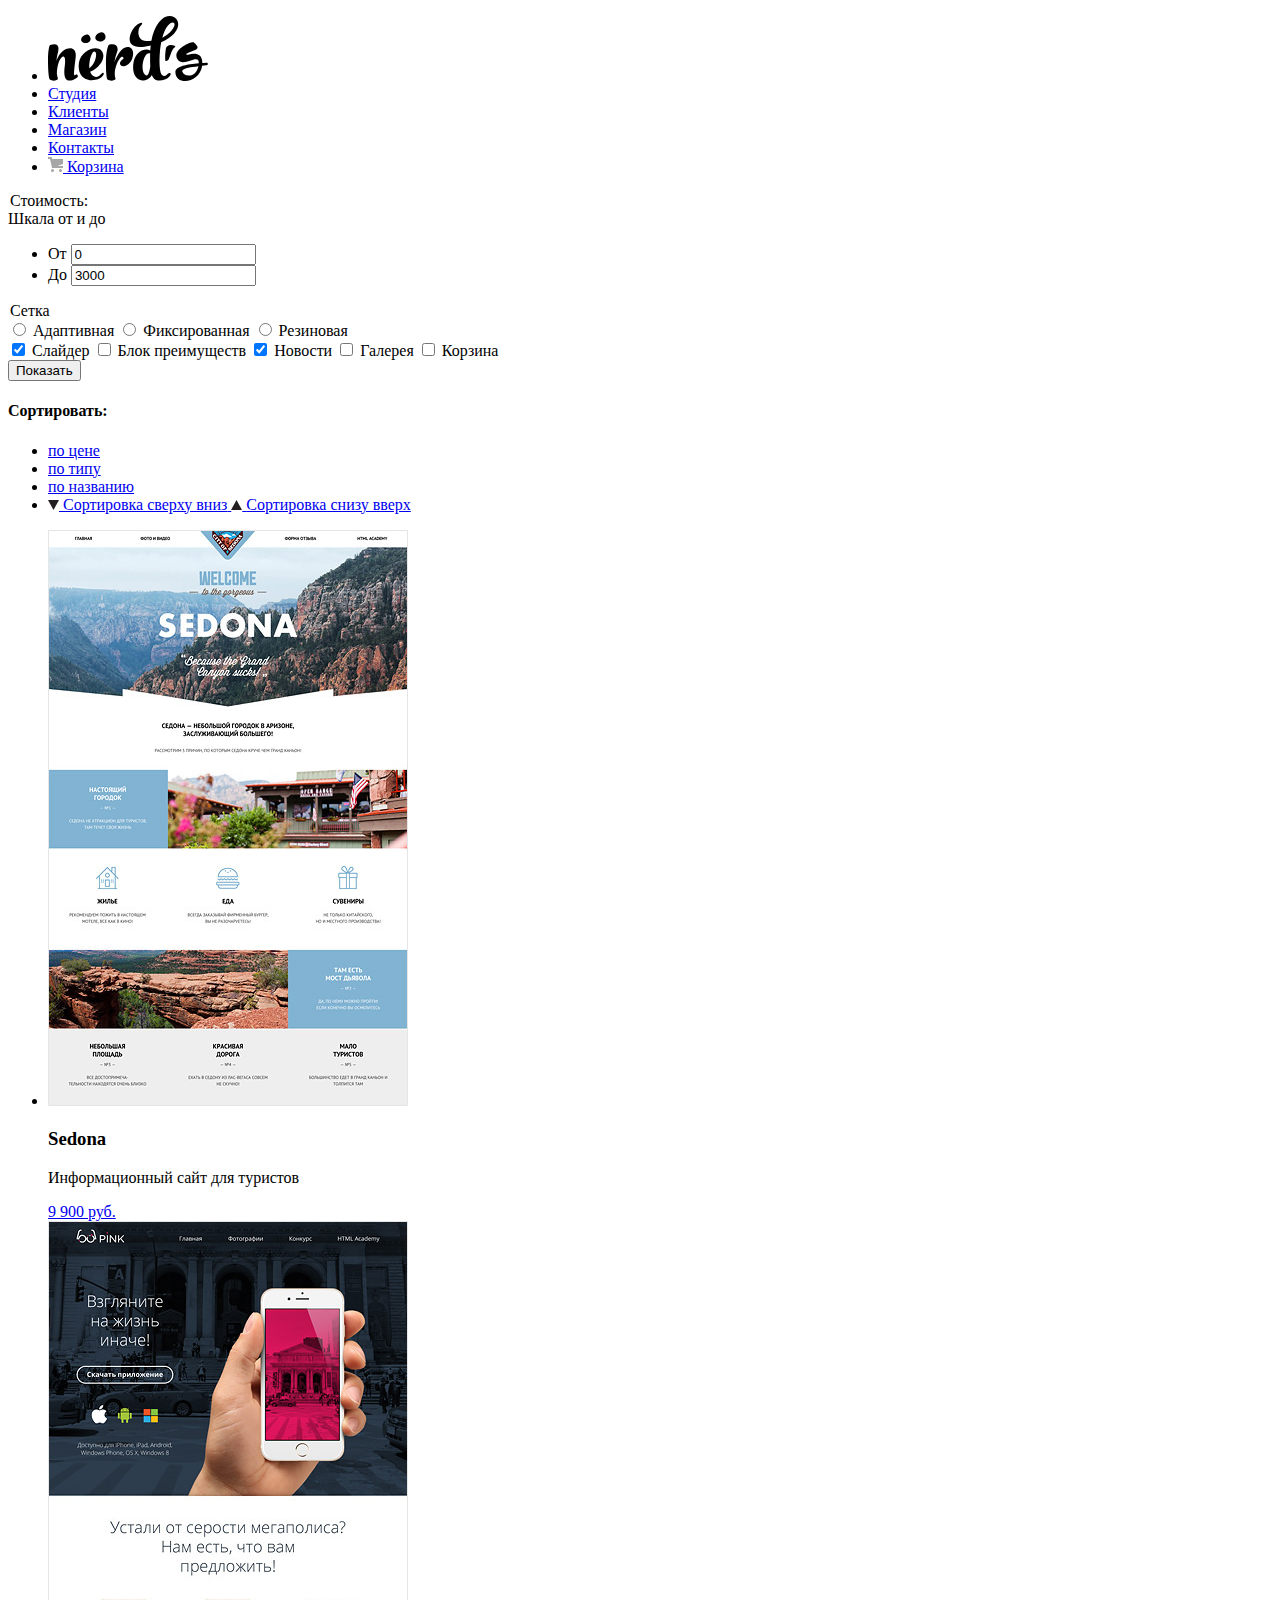
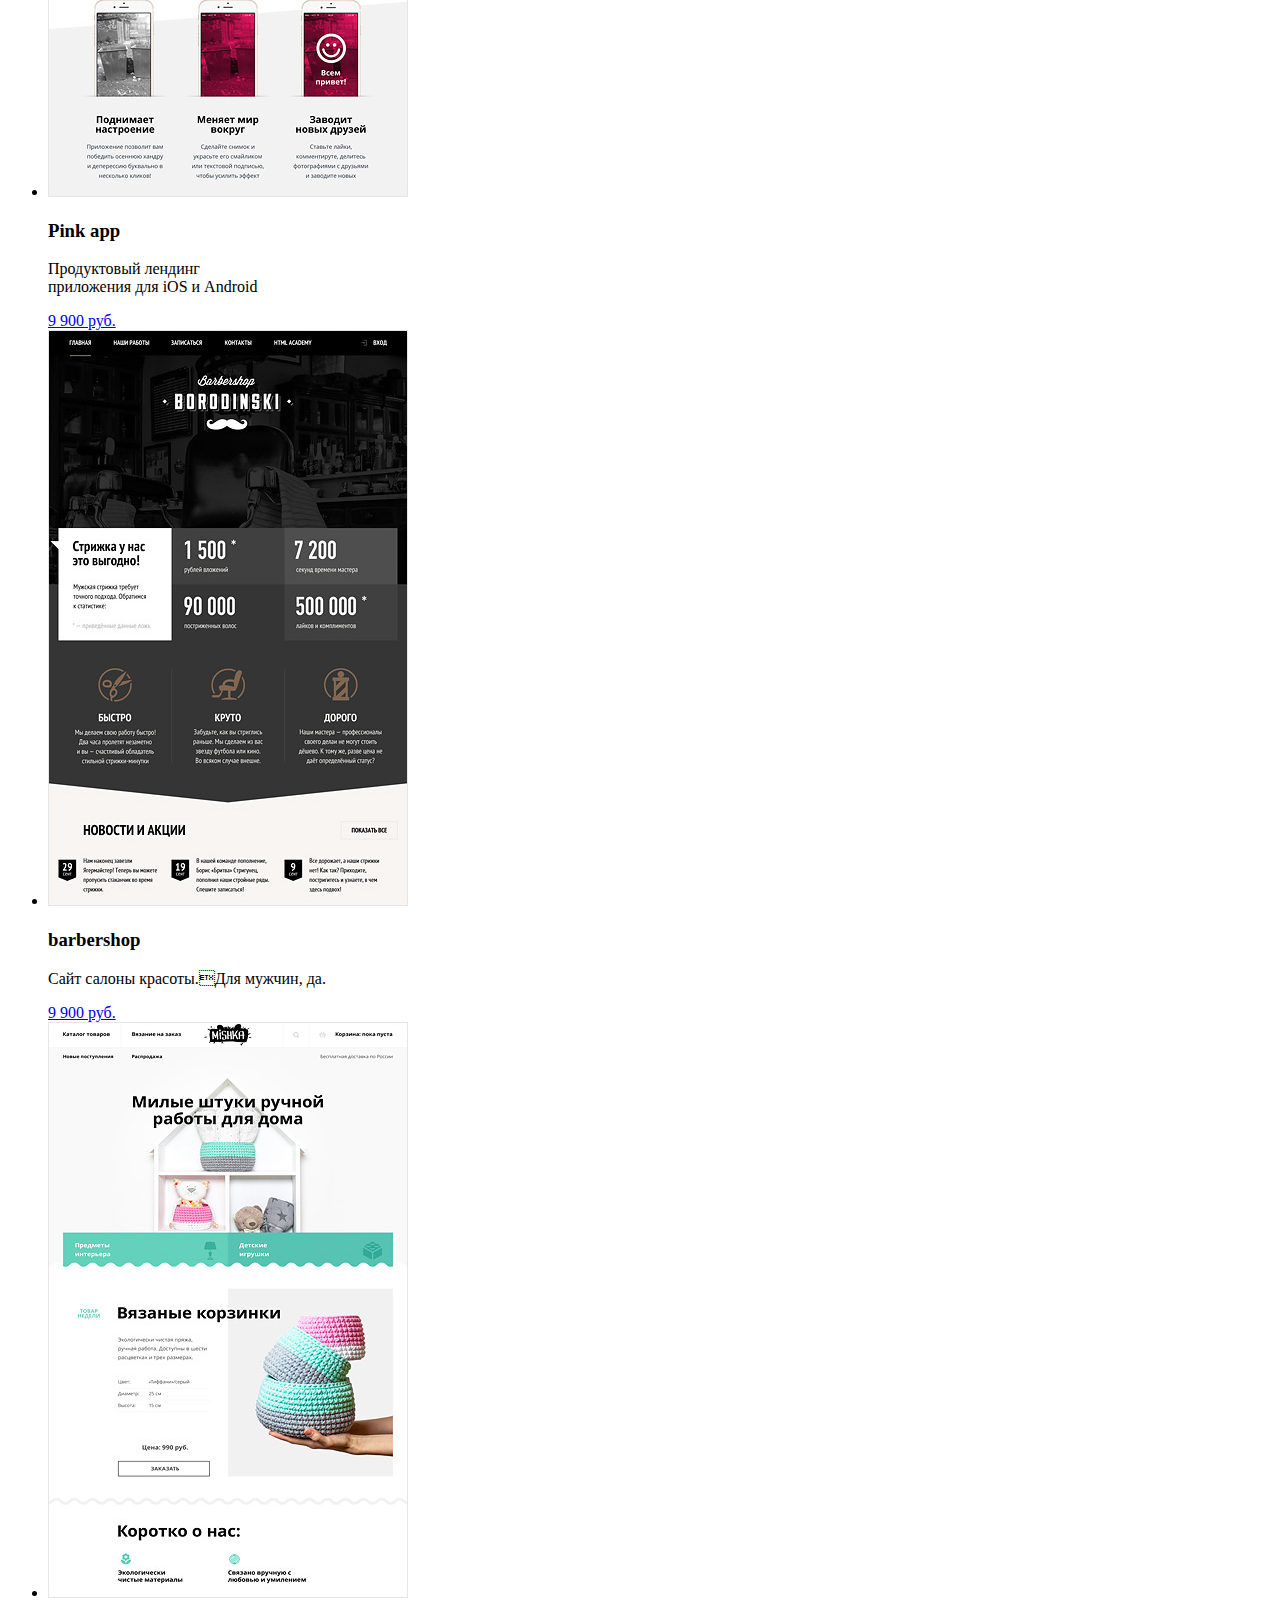
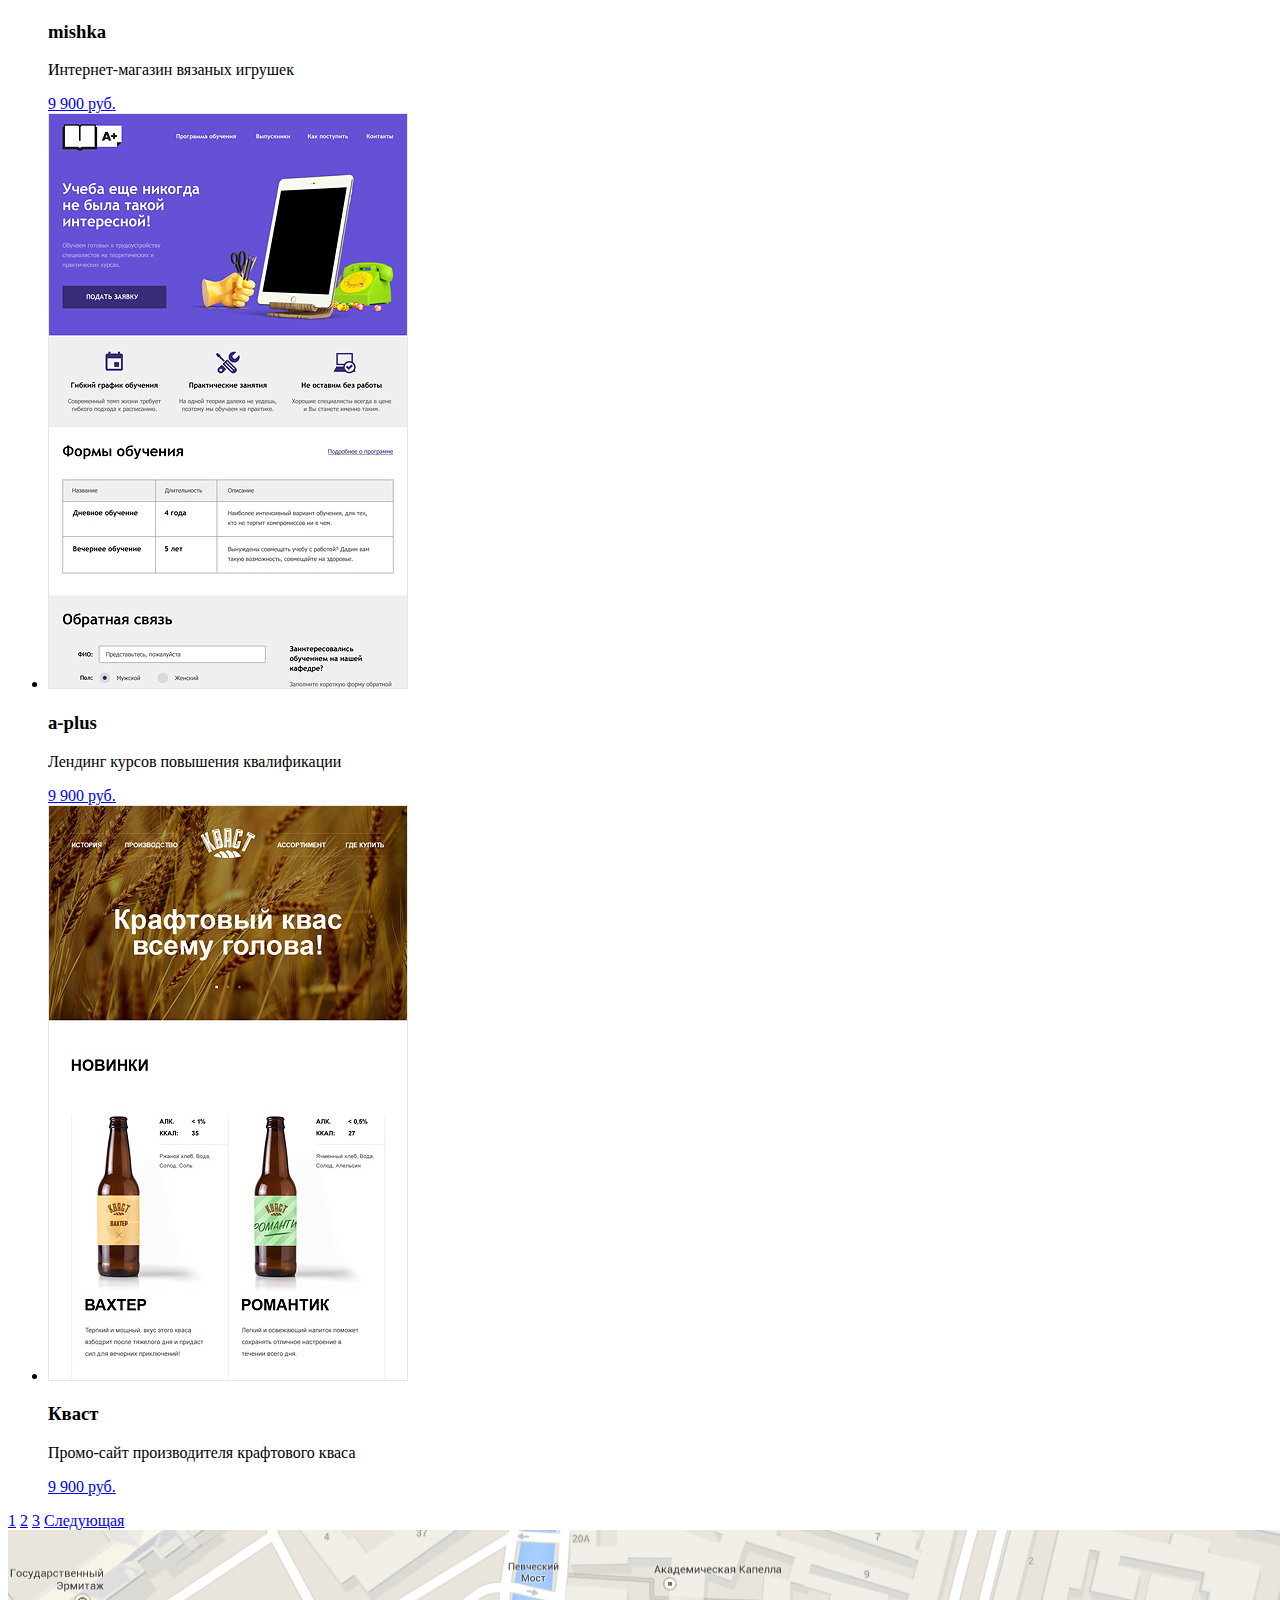
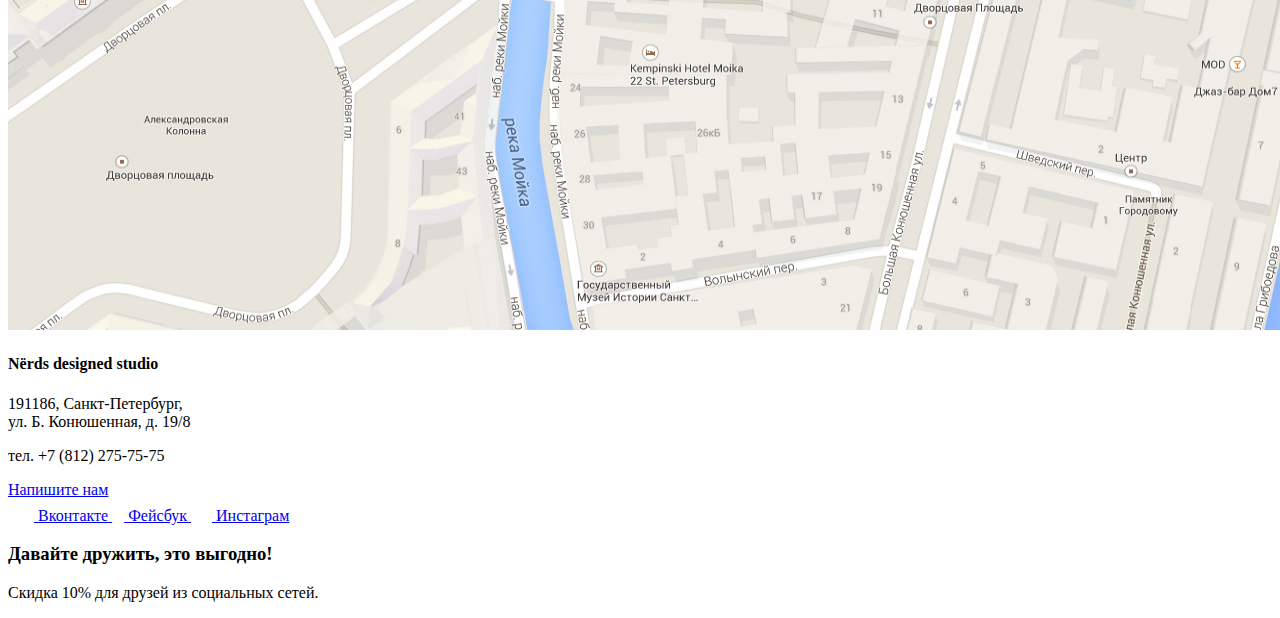
==== catalog.html @ 801edb4c "commit" ====
<!DOCTYPE html>
<html lang="en" dir="ltr">

<head>
  <meta charset="utf-8">
  <title>Каталог сайтов дизайн-студии Nёrds</title>
</head>

<body>
  <header class="navigation">
    <ul class="main-navigation">
      <li class="main-navigation-logo">
        <a href="index.html">
          <svg xmlns="http://www.w3.org/2000/svg" width="160" height="65" viewBox="0 0 160 65"><path d="M157.936 49.374c-1.235.161-2.523.271-3.757.377v.056c-2.415 17.364-26.188 20.231-26.779 6.599-.269-6.167 11.593-7.95 23.398-9.088.429-11.09-15.901 5.667-21.608-4.601-5.019-9.025 14.632-17.938 16.728-16.102 6.438 5.636 3.404 6.618-1.379 8.335-9.49 3.41-5.791 4.107-4.511 3.726 7.569-2.253 14.366-1.04 14.312 8.317 1.288-.107 2.522-.163 3.757-.271 2.306-.215 2.467 2.435-.161 2.652zm-7.514.756c-9.124 1.028-17.013 2.436-16.153 5.355 1.716 5.573 13.577 6.818 16.153-5.355zM117.678 44.918c-.682-.037-.703-6.038.112-11.688 1.005-6.951 11.935-3.357 9.093-1.906-2.975 1.52-4.429 8.718-6.266 12.087-.635 1.161-2.605 1.526-2.939 1.507zM42.105 21.002c2.376 4.866-4.937 8.171-8.292 4.521-1.398-1.555-.755-4.56 2.636-6.193 1.697-.836 4.073-1.596 5.656 1.672zM57.062 18.861c2.585 5.297-5.38 8.896-9.031 4.922-1.522-1.695-.823-4.963 2.873-6.742 1.846-.911 4.432-1.736 6.158 1.82zM28.883 61.666c-7.919 5.338-14.219 4.159-12.212-10.848 1.45-10.904-.948-11.521-3.122-9.442-2.845 2.697-4.628 9.723-4.684 16.412a50.98 50.98 0 0 0 1.004 4.776c.334 1.63-4.907 3.315-7.974 1.011C.837 62.79 0 54.865 0 44.131c0-8.824 1.171-14.895 2.23-15.175 8.029-2.191 9.312 1.348 7.583 7.981a47.637 47.637 0 0 0-1.395 7.924c1.673-4.664 4.071-8.485 6.803-10.173 7.416-4.664 13.605-2.473 12.434 6.801-2.007 16.58-2.174 18.827-.39 17.535 2.231-1.574 3.68 1.238 1.618 2.642zM54.982 59.59c-2.175 3.484-7.806 5.171-13.216 4.552-7.75-.843-12.545-7.756-10.705-18.097 2.008-11.185 18.065-18.322 23.196-10.341 3.735 5.789-2.175 16.017-11.597 19.783l-.502.168c1.951 5.171 6.579 7.476 11.039 2.36 2.119-2.36 3.624-1.348 1.785 1.575zm-13.605-7.418c5.855-4.159 7.806-13.32 6.189-15.905-1.728-2.697-5.074 1.517-6.245 11.746-.111 1.461-.111 2.865.056 4.159zM83.091 44.992c-1.597 2.507-3.903 4.384-5.966 5.059-2.398.73-5.185.056-5.185-2.698 0-1.011.892-3.372 3.624-4.721-.168-1.911-1.394-2.417-2.286-1.686-3.345 2.586-7.417 12.25-6.356 19.221.055.168.055.337.055.506.168.617.335 1.237.558 1.854.557 1.574-4.907 3.316-7.973.956-1.059-.788-1.617-6.97-1.617-17.704 0-8.824 1.951-16.636 3.011-16.917 6.412-1.743 10.147 1.292 8.14 7.249-1.171 3.373-2.23 6.801-2.843 10.399 2.453-6.688 6.523-12.872 9.812-14.501 5.856-2.923 10.092.956 8.867 7.813-.056.11-.112.393-.112.449-.056.562-.566 2.302-.39 1.741-.516 1.645-.892 2.277-1.339 2.98z"/><path d="M113.207 26.161a86.988 86.988 0 0 0-1.115 7.531c-1.059 10.06-.612 18.996.613 22.986.726 2.137 3.457 4.946 6.078 2.023 2.843-3.203 5.967-1.349 2.174 2.416-2.34 2.305-6.689 3.878-11.039 3.428-3.123-.393-5.018-2.415-6.134-5.505-.444.898-.947 1.685-1.56 2.302-2.119 2.193-4.685 3.43-7.974 3.092-6.637-.73-10.538-7.923-8.699-18.153 1.952-10.791 11.319-14.725 16.728-11.857.112-1.349.223-2.699.335-4.104.055-.281.055-.562.11-.843a96.962 96.962 0 0 1-4.962.956C73.787 34.423 82.04 14.864 87.894 9.75c6.636-5.733 7.36-1.855 5.297-.562-3.68 2.36-5.297 15.905 5.241 15.905 1.729 0 3.346-.112 4.962-.281C106.685 6.49 116.665-2.391 124.75.532c8.976 3.26 8.029 17.535-11.543 25.629zm-10.928 24.393c-.224-3.542-.224-7.532-.167-11.636 0-.506.056-1.011.056-1.461-3.346-1.518-6.635 3.653-7.473 10.792-.946 8.373 2.788 12.813 4.908 10.791 1.617-1.631 2.453-6.803 2.676-8.486zm24.086-43.165c-1.784-2.642-8.307.562-12.098 14.332 9.535-4.554 13.326-12.422 12.098-14.332z"/></svg>
        </a>
      </li>
      <li class="main-navigation-item">
        <a href="#">Студия</a>
      </li>
      <li class="main-navigation-item">
        <a href="#">Клиенты</a>
      </li>
      <li class="main-navigation-item">
        <a href="#">Магазин</a>
      </li>
      <li class="main-navigation-item">
        <a href="#">Контакты</a>
      </li>
      <li class="main-navigation-basket">
        <a href="#">
          <svg xmlns="http://www.w3.org/2000/svg" width="15" height="15" viewBox="0 0 15 15">
            <circle fill="#a6a6a6" cx="4.5" cy="13.5" r="1.5" />
            <circle fill="#a6a6a6" cx="12.5" cy="13.5" r="1.5" />
            <path fill="#a6a6a6" d="M15 2H4.07l-.422-2H0v2h2.031l1.985 9H15V9H9.441L15 6.951z" /></svg>
          Корзина
        </a>
      </li>
    </ul>
  </header>
  <main>
    <section class="sort-form">
      <form action="">
        <div class="range-field-wrapper">
          <legend>Стоимость:</legend>
          <div class="range-bar">
            <label>
              <span class="range-scale visually-hidden">Шкала от и до</span>
              <span class="range-btn range-btn-from"></span>
              <span class="range-btn range-btn-to"></span>
            </label>
            <ul class="range-fields">
              <li class="range-field">
                <label for="range1">От</label>
                <input type="text" id="range1" name="from" value="0">
              </li>
              <li class="range-field">
                <label for="range2">До</label>
                <input type="text" id="range2" name="to" value="3000">
              </li>
            </ul>
          </div>
          <div class="grid-type">
            <legend>Сетка</legend>
            <label>
              <input type="radio" name="grid" value="adaptive">
              Адаптивная
            </label>
            <label>
              <input type="radio" name="grid" value="fixed">
              Фиксированная
            </label>
            <label>
              <input type="radio" name="grid" value="rubber">
              Резиновая
            </label>
          </div>
          <div class="features">
            <label>
              <input type="checkbox" name="slider" checked>
              Слайдер
            </label>
            <label>
              <input type="checkbox" name="advantage-block">
              Блок преимуществ
            </label>
            <label>
              <input type="checkbox" name="news" checked>
              Новости
            </label>
            <label>
              <input type="checkbox" name="gallery">
              Галерея
            </label>
            <label>
              <input type="checkbox" name="cart">
              Корзина
            </label>
          </div>
          <button type="submit" class "btn">Показать</button>
      </form>
    </section>
    <section class="templates">
      <div class="sorting">
        <h4>Сортировать:</h4>
        <ul class="sorting-list">
          <li><a href="#">по цене</a></li>
          <li><a href="#">по типу</a></li>
          <li><a href="#">по названию</a></li>
          <li>
            <a href="#">
              <svg xmlns="http://www.w3.org/2000/svg" width="11" height="10" viewBox="0 0 11 10"><path fill="#231F20" d="M5.5 10L0 0h11"/></svg>
              <span class="visually-hidden">Сортировка сверху вниз</span>
            </a>
            <a href="#">
              <svg xmlns="http://www.w3.org/2000/svg" width="11" height="10" viewBox="0 0 11 10"><path fill="#231F20" d="M5.5 0L0 10h11z"/></svg>
              <span class="visually-hidden">Сортировка снизу вверх</span>
            </a>
          </li>
        </ul>
      </div>
      <ul>
        <li class="template-sedona">
          <img src="img/img-sedona.jpg" alt="Сайт Седона" width="360px" height="576px">
          <div class="template-hover">
            <h3>Sedona</h3>
            <p>Информационный сайт для туристов</p>
            <a href="#" class="button">9 900 руб.</a>
          </div>
        </li>
        <li class="template-pink">
          <img src="img/img-pink.jpg" alt="лендинг Pink" width="360px" height="576px">
          <div class="template-hover">
            <h3>Pink app</h3>
            <p>Продуктовый лендинг<br />приложения для iOS и Android</p>
            <a href="#" class="button">9 900 руб.</a>
          </div>
        </li>
        <li class="template-barbershop">
          <img src="img/img-barbershop.jpg" alt="сайт Бородинский" width="360px" height="576px">
          <div class="template-hover">
            <h3>barbershop</h3>
            <p>Сайт салоны красоты.Для мужчин, да.</p>
            <a href="#" class="button">9 900 руб.</a>
          </div>
        </li>
        <li class="template-mishka">
          <img src="img/img-mishka.jpg" alt="сайт Mishka " width="360px" height="576px">
          <div class="template-hover">
            <h3>mishka</h3>
            <p>Интернет-магазин вязаных игрушек</p>
            <a href="#" class="button">9 900 руб.</a>
          </div>
        </li>
        <li class="template-aplus">
          <img src="img/img-aplus.jpg" alt="лендинг aplus" width="360px" height="576px">
          <div class="template-hover">
            <h3>a-plus</h3>
            <p>Лендинг курсов повышения квалификации</p>
            <a href="#" class="button">9 900 руб.</a>
          </div>
        </li>
        <li class="template-kvast">
          <img src="img/img-kvast.jpg" alt="сайт кваст" width="360px" height="576px">
          <div class="template-hover">
            <h3>Кваст</h3>
            <p>Промо-сайт производителя крафтового кваса</p>
            <a href="#" class="button">9 900 руб.</a>
          </div>
        </li>
      </ul>
      <div class="breadcumbs">
        <a href="#">1</a>
        <a href="#">2</a>
        <a href="#">3</a>
        <a href="#">Следующая</a>
      </div>
    </section>
  </main>
  <footer class="page-footer">
    <section class="contacts">
      <img src="img/map-background.jpg" alt="Карта с адресом офиса Nerds" width="1440px" height="400px">
      <div class="contact-block">
        <h4>Nёrds designed studio</h4>
        <p>191186, Санкт-Петербург,<br /> ул. Б. Конюшенная, д. 19/8</p>
        <p>тел. +7 (812) 275-75-75</p>
        <a href="#" class="button">Напишите нам</a>
    </section>
    <div class="footer-social">
      <a href="#">
        <svg xmlns="http://www.w3.org/2000/svg" width="26" height="15" viewBox="0 0 26 15"><path fill="#FFF" d="M16.138 11.51c.956-.309 2.18 2.04 3.483 2.939.978.681 1.727.534 1.727.534l3.473-.05s1.815-.112.957-1.554c-.071-.12-.503-1.069-2.585-3.022-2.177-2.043-1.882-1.712.739-5.244 1.597-2.153 2.236-3.468 2.036-4.028-.192-.539-1.365-.399-1.365-.399L20.69.713c-.381.001-.704.119-.851.515-.003.004-.621 1.666-1.445 3.079-1.741 2.989-2.436 3.148-2.724 2.961-.661-.433-.494-1.737-.494-2.664 0-2.897.432-4.105-.846-4.417-.427-.104-.739-.172-1.828-.182-1.392-.021-2.574 0-3.244.329-.445.223-.786.712-.579.74.26.035.843.16 1.155.586.401.552.389 1.789.389 1.789s.229 3.411-.54 3.834c-.528.29-1.25-.302-2.803-3.016-.793-1.388-1.392-2.922-1.392-2.922s-.116-.285-.326-.441c-.25-.185-.6-.244-.6-.244L.848.684S.29.7.085.946c-.182.218-.015.668-.015.668s2.909 6.881 6.203 10.347c3.02 3.182 6.452 2.971 6.452 2.971h1.555s.469-.054.709-.312c.224-.24.214-.691.214-.691s-.031-2.109.935-2.419z"/></svg>
        <span class="visually-hidden">Вконтакте</span>
      </a>
      <a href="#">
        <svg xmlns="http://www.w3.org/2000/svg" width="12" height="22" viewBox="0 0 12 22"><path fill="#FFF" d="M12 4V0H8a4 4 0 0 0-4 4v4H0v4h4v10h4V12h4V8H8V4h4z"/></svg>
        <span class="visually-hidden">Фейсбук</span>
      </a>
      <a href="#">
        <svg xmlns="http://www.w3.org/2000/svg" width="21" height="21" viewBox="0 0 21 21"><path fill="#FFF" d="M18 0H3C1.35 0 0 1.35 0 3v15c0 1.65 1.35 3 3 3h15c1.65 0 3-1.35 3-3V3c0-1.65-1.35-3-3-3zm-7.5 7c1.93 0 3.5 1.57 3.5 3.5S12.43 14 10.5 14 7 12.43 7 10.5 8.57 7 10.5 7zM18 18H3V9h1.181A6.504 6.504 0 0 0 4 10.5a6.5 6.5 0 1 0 13 0 6.45 6.45 0 0 0-.181-1.5H18v9zm0-11h-4V3h4v4z"/></svg>
        <span class="visually-hidden">Инстаграм</span>
      </a>
    </div>
    <section class="footer-offer">
      <h3>Давайте дружить, это выгодно!</h3>
      <p>Скидка 10% для друзей из социальных сетей.</p>
    </section>
  </footer>
</body>

</html>
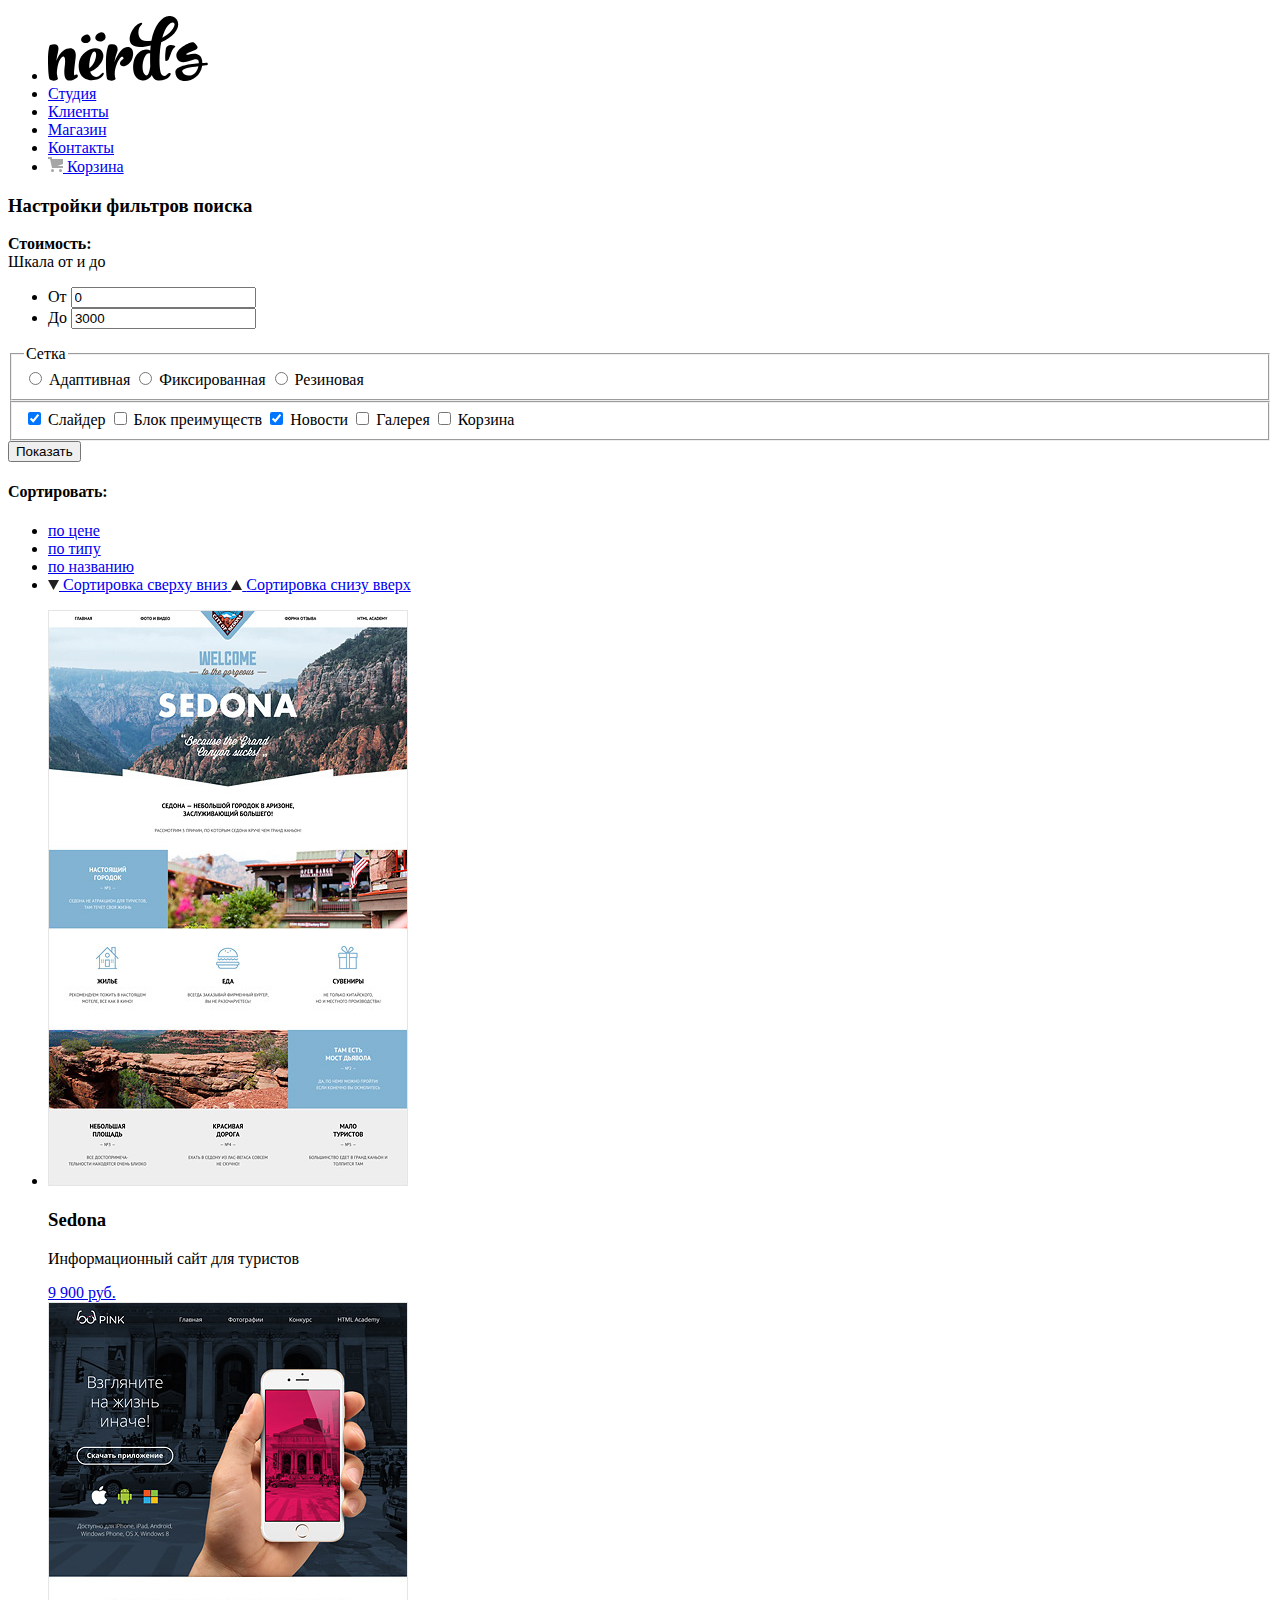
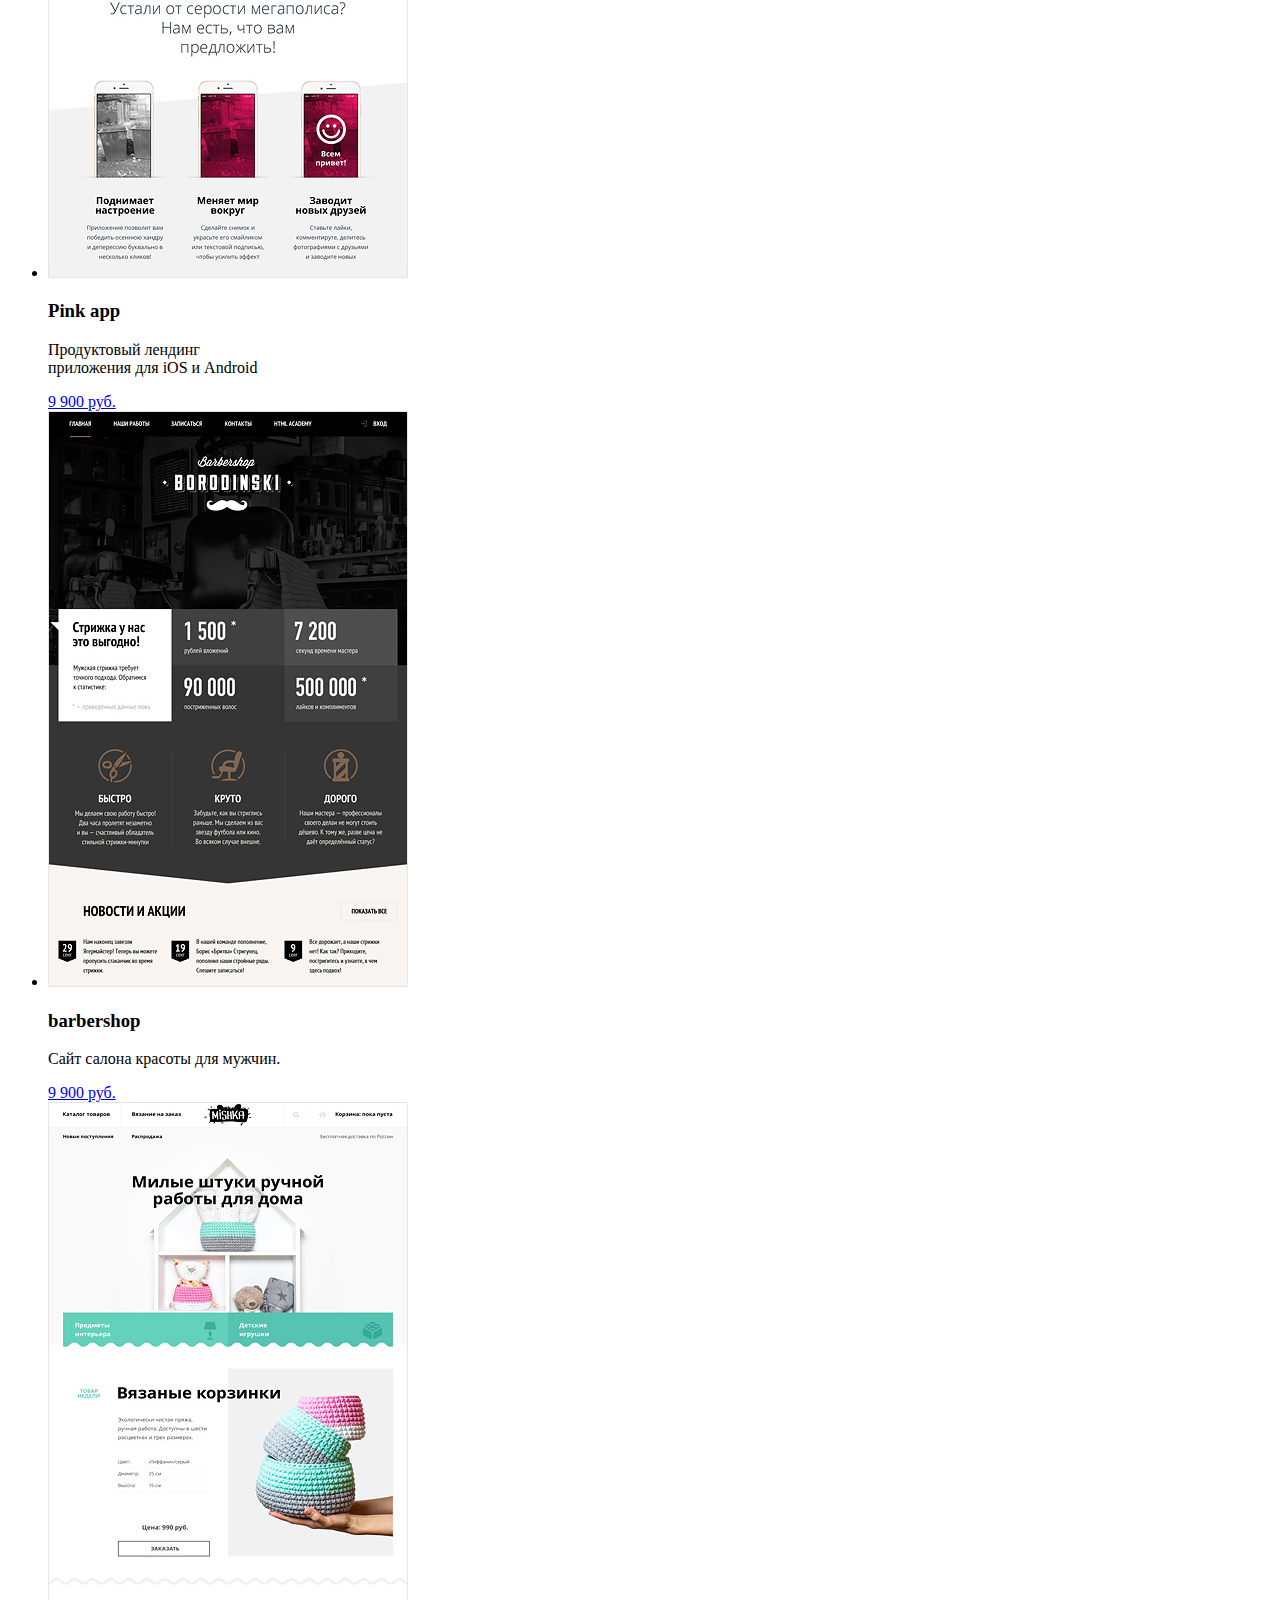
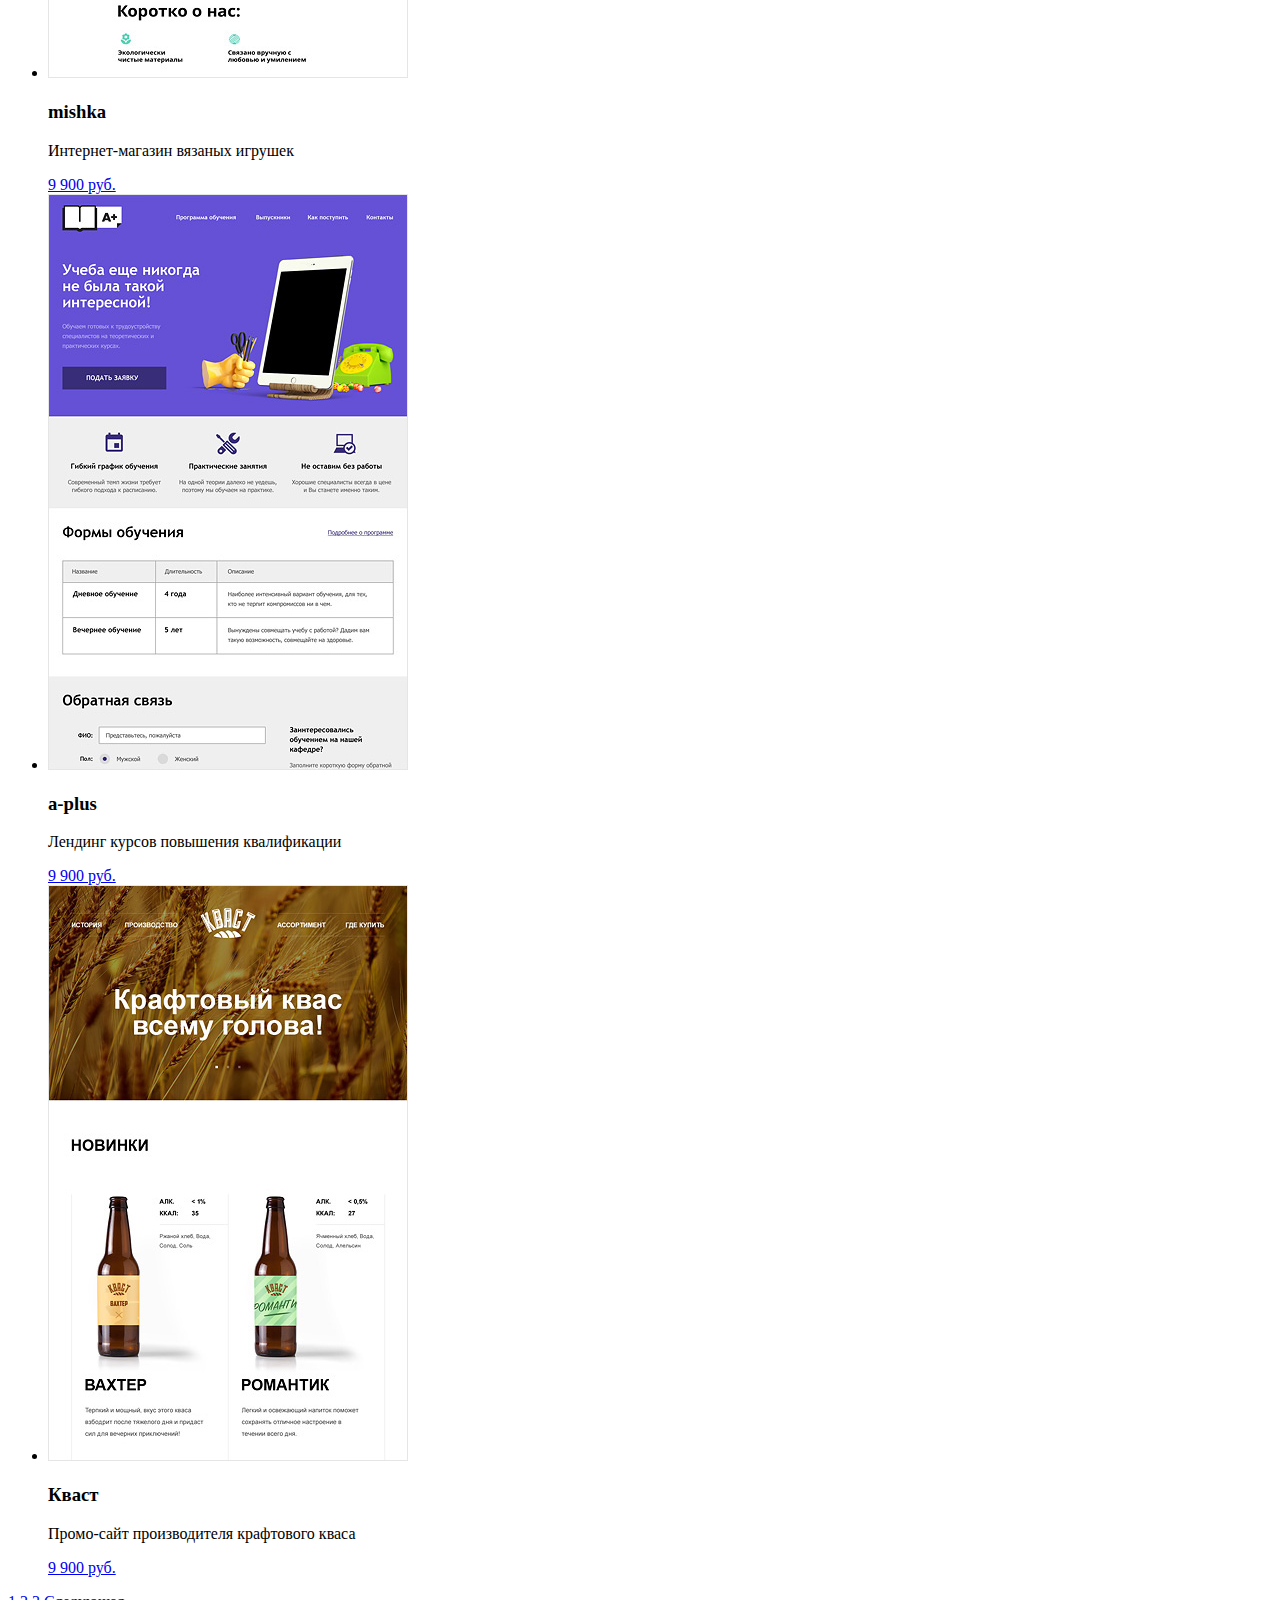
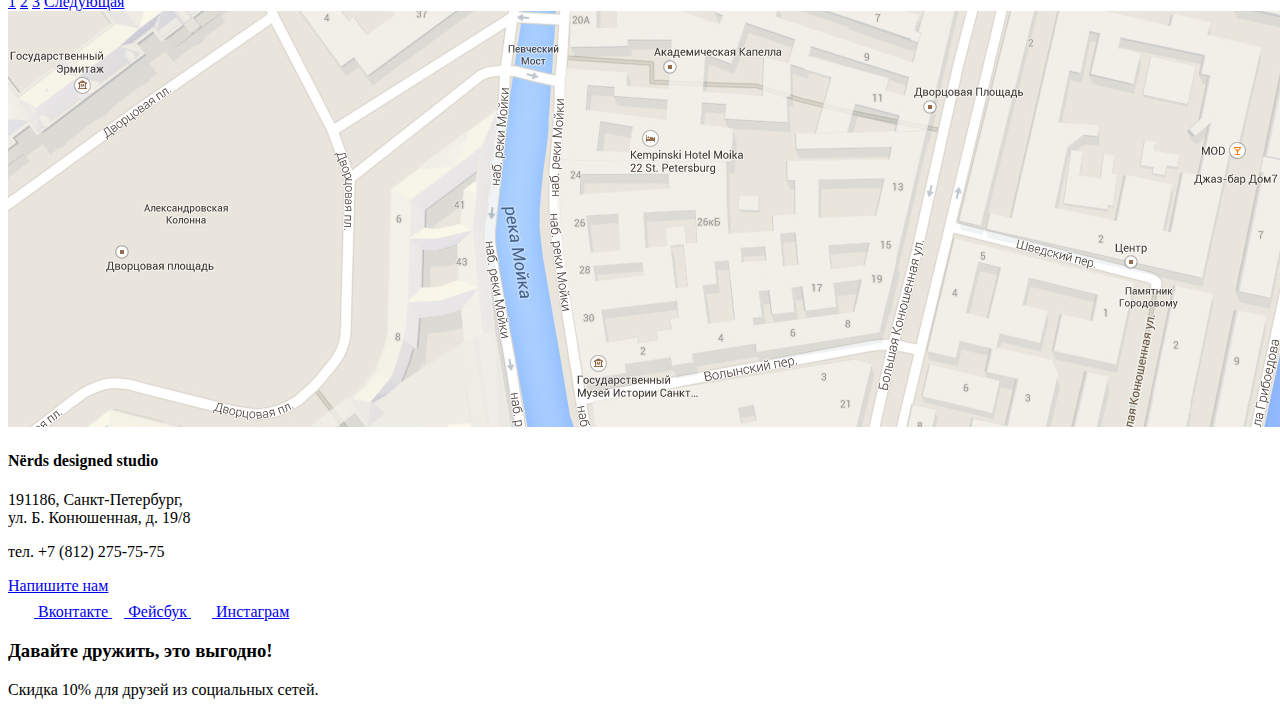
==== commit c79ab4d2: "commit" ====
--- a/catalog.html
+++ b/catalog.html
@@ -39,15 +39,17 @@
   </header>
   <main>
     <section class="sort-form">
-      <form action="">
+      <h3 class="visually-hidden">Настройки фильтров поиска</h3>
+      <form action="/echo" method="post">
         <div class="range-field-wrapper">
-          <legend>Стоимость:</legend>
+          <b>Стоимость:</b>
           <div class="range-bar">
             <label>
               <span class="range-scale visually-hidden">Шкала от и до</span>
               <span class="range-btn range-btn-from"></span>
               <span class="range-btn range-btn-to"></span>
             </label>
+            </div>
             <ul class="range-fields">
               <li class="range-field">
                 <label for="range1">От</label>
@@ -59,7 +61,7 @@
               </li>
             </ul>
           </div>
-          <div class="grid-type">
+          <fieldset class="grid-type">
             <legend>Сетка</legend>
             <label>
               <input type="radio" name="grid" value="adaptive">
@@ -73,8 +75,8 @@
               <input type="radio" name="grid" value="rubber">
               Резиновая
             </label>
-          </div>
-          <div class="features">
+          </fieldset>
+          <fieldset class="features">
             <label>
               <input type="checkbox" name="slider" checked>
               Слайдер
@@ -95,8 +97,8 @@
               <input type="checkbox" name="cart">
               Корзина
             </label>
-          </div>
-          <button type="submit" class "btn">Показать</button>
+          </fieldset>
+          <button type="submit" class="btn">Показать</button>
       </form>
     </section>
     <section class="templates">
@@ -120,7 +122,7 @@
       </div>
       <ul>
         <li class="template-sedona">
-          <img src="img/img-sedona.jpg" alt="Сайт Седона" width="360px" height="576px">
+          <img src="img/img-sedona.jpg" alt="Сайт Седона">
           <div class="template-hover">
             <h3>Sedona</h3>
             <p>Информационный сайт для туристов</p>
@@ -128,7 +130,7 @@
           </div>
         </li>
         <li class="template-pink">
-          <img src="img/img-pink.jpg" alt="лендинг Pink" width="360px" height="576px">
+          <img src="img/img-pink.jpg" alt="лендинг Pink">
           <div class="template-hover">
             <h3>Pink app</h3>
             <p>Продуктовый лендинг<br />приложения для iOS и Android</p>
@@ -136,15 +138,15 @@
           </div>
         </li>
         <li class="template-barbershop">
-          <img src="img/img-barbershop.jpg" alt="сайт Бородинский" width="360px" height="576px">
+          <img src="img/img-barbershop.jpg" alt="сайт Бородинский">
           <div class="template-hover">
             <h3>barbershop</h3>
-            <p>Сайт салоны красоты.Для мужчин, да.</p>
+            <p>Сайт салона красоты для мужчин.</p>
             <a href="#" class="button">9 900 руб.</a>
           </div>
         </li>
         <li class="template-mishka">
-          <img src="img/img-mishka.jpg" alt="сайт Mishka " width="360px" height="576px">
+          <img src="img/img-mishka.jpg" alt="сайт Mishka ">
           <div class="template-hover">
             <h3>mishka</h3>
             <p>Интернет-магазин вязаных игрушек</p>
@@ -152,7 +154,7 @@
           </div>
         </li>
         <li class="template-aplus">
-          <img src="img/img-aplus.jpg" alt="лендинг aplus" width="360px" height="576px">
+          <img src="img/img-aplus.jpg" alt="лендинг aplus">
           <div class="template-hover">
             <h3>a-plus</h3>
             <p>Лендинг курсов повышения квалификации</p>
@@ -160,7 +162,7 @@
           </div>
         </li>
         <li class="template-kvast">
-          <img src="img/img-kvast.jpg" alt="сайт кваст" width="360px" height="576px">
+          <img src="img/img-kvast.jpg" alt="сайт кваст">
           <div class="template-hover">
             <h3>Кваст</h3>
             <p>Промо-сайт производителя крафтового кваса</p>
@@ -178,12 +180,13 @@
   </main>
   <footer class="page-footer">
     <section class="contacts">
-      <img src="img/map-background.jpg" alt="Карта с адресом офиса Nerds" width="1440px" height="400px">
+      <img src="img/map-background.jpg" alt="Карта с адресом офиса Nerds">
       <div class="contact-block">
         <h4>Nёrds designed studio</h4>
         <p>191186, Санкт-Петербург,<br /> ул. Б. Конюшенная, д. 19/8</p>
         <p>тел. +7 (812) 275-75-75</p>
         <a href="#" class="button">Напишите нам</a>
+      </div>
     </section>
     <div class="footer-social">
       <a href="#">
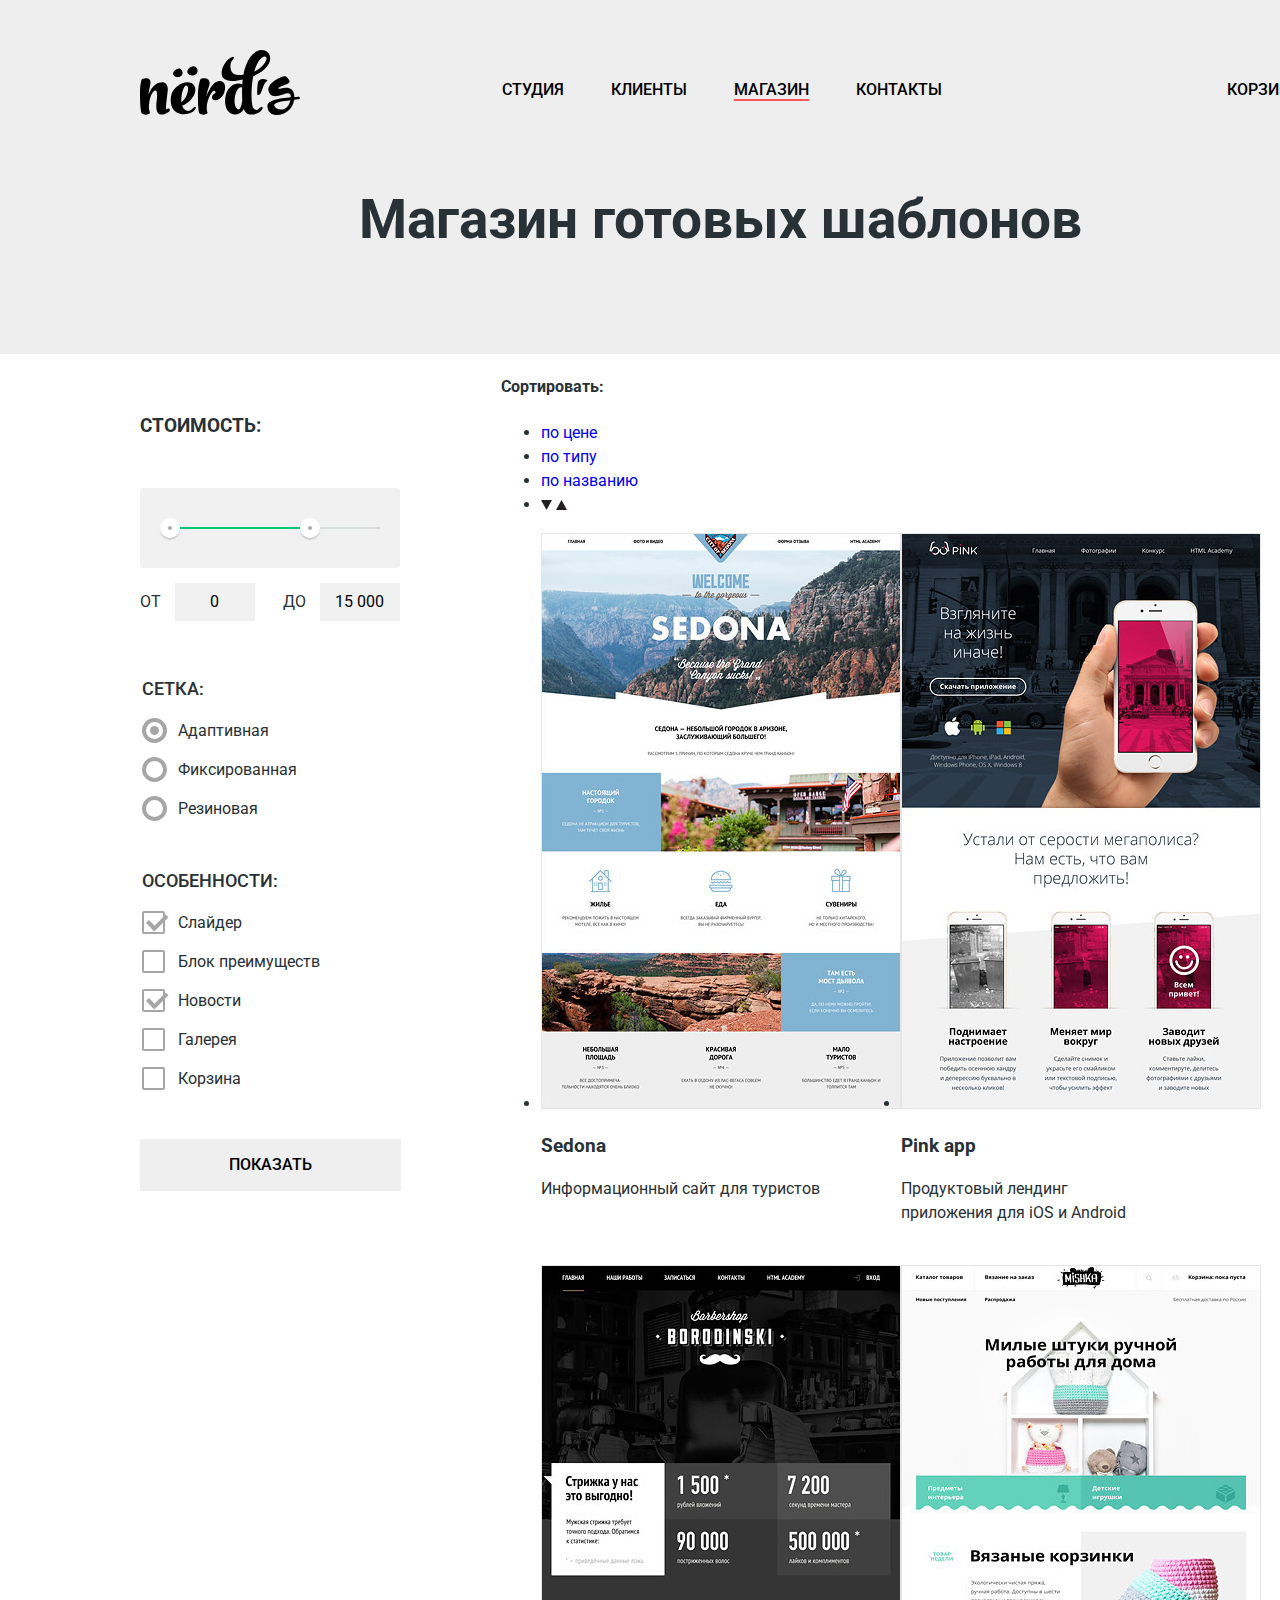
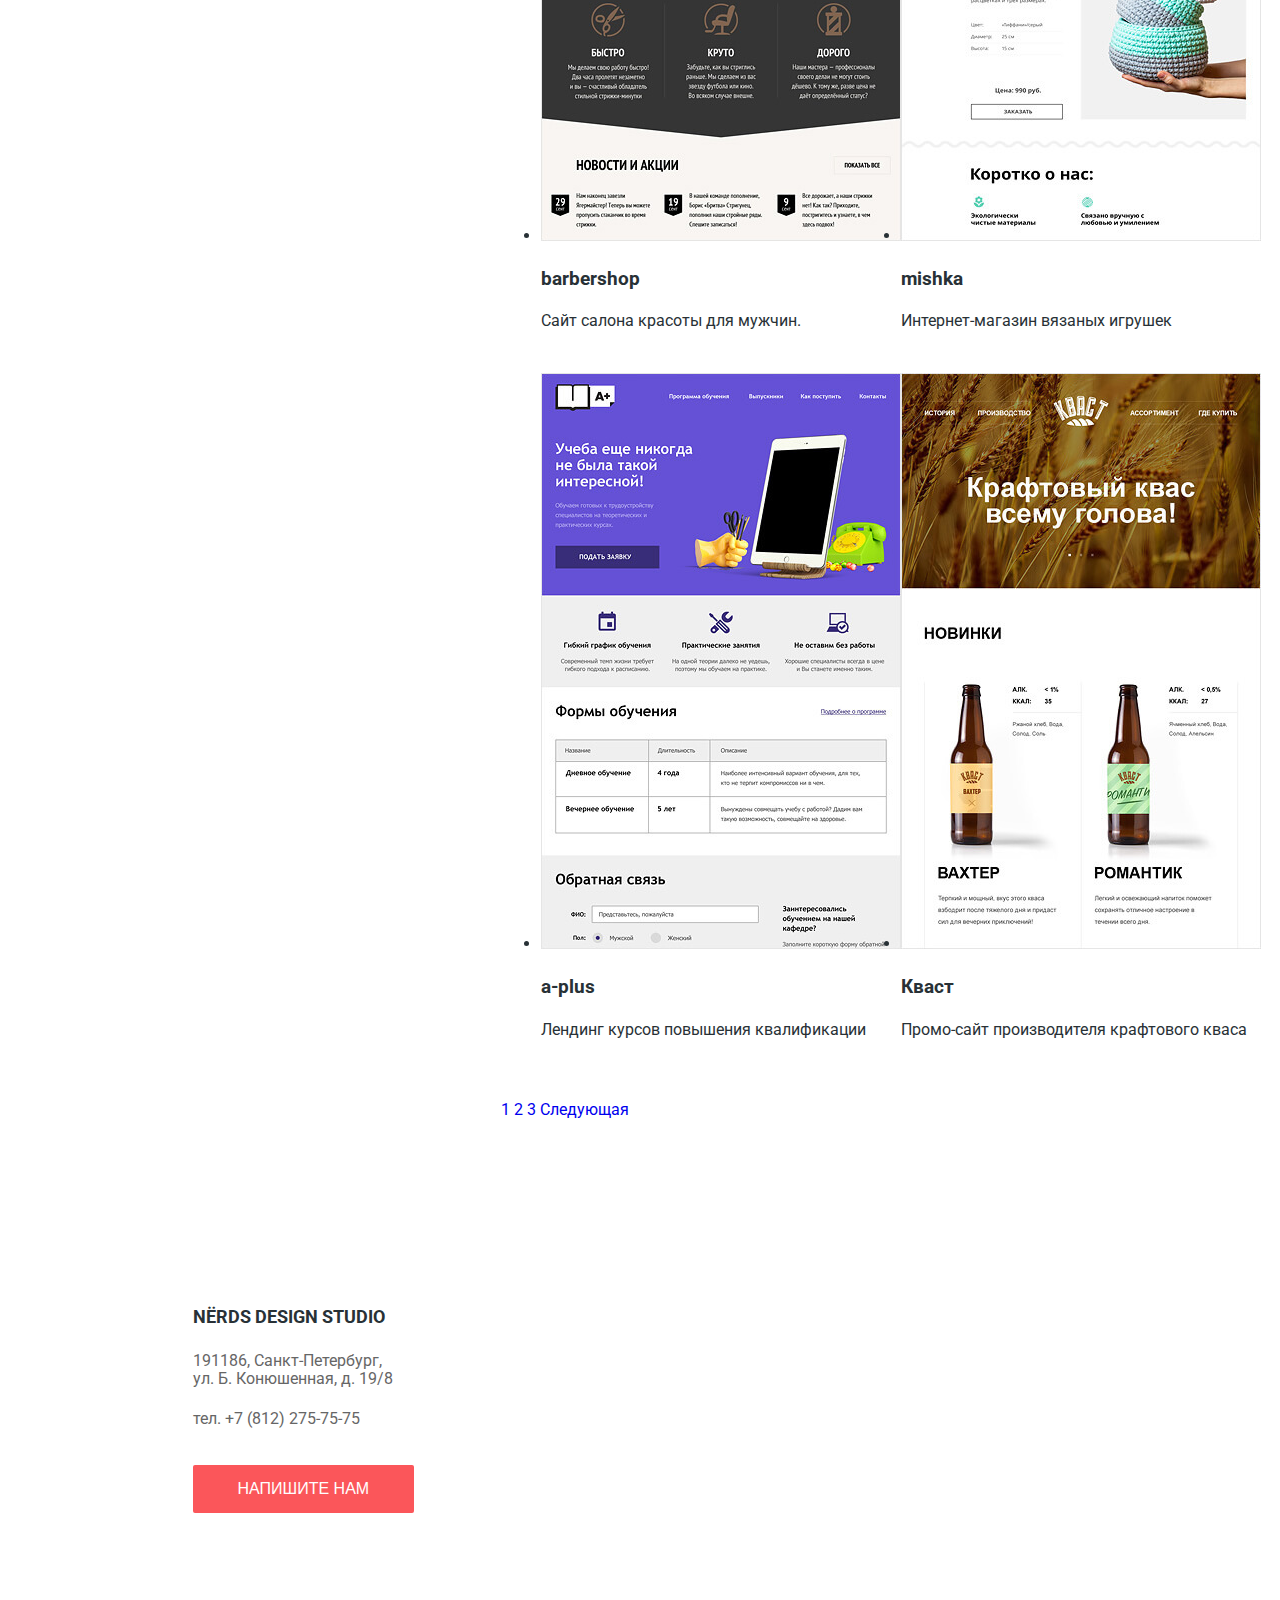
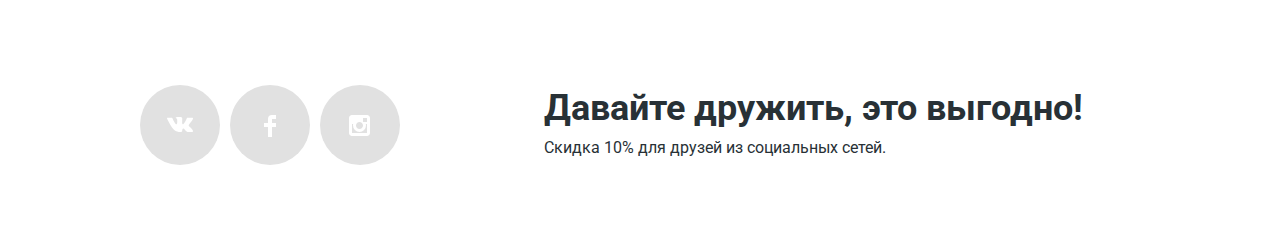
==== commit 9112a039: "commit" ====
--- a/catalog.html
+++ b/catalog.html
@@ -4,101 +4,113 @@
 <head>
   <meta charset="utf-8">
   <title>Каталог сайтов дизайн-студии Nёrds</title>
+  <link rel="stylesheet" href="css/style.css">
+  <link href="https://fonts.googleapis.com/css?family=Roboto:400,500,700&amp;subset=cyrillic-ext" rel="stylesheet">
 </head>
 
 <body>
-  <header class="navigation">
-    <ul class="main-navigation">
-      <li class="main-navigation-logo">
+  <div class="main-navigation-wrapper">
+    <header class="navigation container">
+      <div class="main-navigation-logo">
         <a href="index.html">
-          <svg xmlns="http://www.w3.org/2000/svg" width="160" height="65" viewBox="0 0 160 65"><path d="M157.936 49.374c-1.235.161-2.523.271-3.757.377v.056c-2.415 17.364-26.188 20.231-26.779 6.599-.269-6.167 11.593-7.95 23.398-9.088.429-11.09-15.901 5.667-21.608-4.601-5.019-9.025 14.632-17.938 16.728-16.102 6.438 5.636 3.404 6.618-1.379 8.335-9.49 3.41-5.791 4.107-4.511 3.726 7.569-2.253 14.366-1.04 14.312 8.317 1.288-.107 2.522-.163 3.757-.271 2.306-.215 2.467 2.435-.161 2.652zm-7.514.756c-9.124 1.028-17.013 2.436-16.153 5.355 1.716 5.573 13.577 6.818 16.153-5.355zM117.678 44.918c-.682-.037-.703-6.038.112-11.688 1.005-6.951 11.935-3.357 9.093-1.906-2.975 1.52-4.429 8.718-6.266 12.087-.635 1.161-2.605 1.526-2.939 1.507zM42.105 21.002c2.376 4.866-4.937 8.171-8.292 4.521-1.398-1.555-.755-4.56 2.636-6.193 1.697-.836 4.073-1.596 5.656 1.672zM57.062 18.861c2.585 5.297-5.38 8.896-9.031 4.922-1.522-1.695-.823-4.963 2.873-6.742 1.846-.911 4.432-1.736 6.158 1.82zM28.883 61.666c-7.919 5.338-14.219 4.159-12.212-10.848 1.45-10.904-.948-11.521-3.122-9.442-2.845 2.697-4.628 9.723-4.684 16.412a50.98 50.98 0 0 0 1.004 4.776c.334 1.63-4.907 3.315-7.974 1.011C.837 62.79 0 54.865 0 44.131c0-8.824 1.171-14.895 2.23-15.175 8.029-2.191 9.312 1.348 7.583 7.981a47.637 47.637 0 0 0-1.395 7.924c1.673-4.664 4.071-8.485 6.803-10.173 7.416-4.664 13.605-2.473 12.434 6.801-2.007 16.58-2.174 18.827-.39 17.535 2.231-1.574 3.68 1.238 1.618 2.642zM54.982 59.59c-2.175 3.484-7.806 5.171-13.216 4.552-7.75-.843-12.545-7.756-10.705-18.097 2.008-11.185 18.065-18.322 23.196-10.341 3.735 5.789-2.175 16.017-11.597 19.783l-.502.168c1.951 5.171 6.579 7.476 11.039 2.36 2.119-2.36 3.624-1.348 1.785 1.575zm-13.605-7.418c5.855-4.159 7.806-13.32 6.189-15.905-1.728-2.697-5.074 1.517-6.245 11.746-.111 1.461-.111 2.865.056 4.159zM83.091 44.992c-1.597 2.507-3.903 4.384-5.966 5.059-2.398.73-5.185.056-5.185-2.698 0-1.011.892-3.372 3.624-4.721-.168-1.911-1.394-2.417-2.286-1.686-3.345 2.586-7.417 12.25-6.356 19.221.055.168.055.337.055.506.168.617.335 1.237.558 1.854.557 1.574-4.907 3.316-7.973.956-1.059-.788-1.617-6.97-1.617-17.704 0-8.824 1.951-16.636 3.011-16.917 6.412-1.743 10.147 1.292 8.14 7.249-1.171 3.373-2.23 6.801-2.843 10.399 2.453-6.688 6.523-12.872 9.812-14.501 5.856-2.923 10.092.956 8.867 7.813-.056.11-.112.393-.112.449-.056.562-.566 2.302-.39 1.741-.516 1.645-.892 2.277-1.339 2.98z"/><path d="M113.207 26.161a86.988 86.988 0 0 0-1.115 7.531c-1.059 10.06-.612 18.996.613 22.986.726 2.137 3.457 4.946 6.078 2.023 2.843-3.203 5.967-1.349 2.174 2.416-2.34 2.305-6.689 3.878-11.039 3.428-3.123-.393-5.018-2.415-6.134-5.505-.444.898-.947 1.685-1.56 2.302-2.119 2.193-4.685 3.43-7.974 3.092-6.637-.73-10.538-7.923-8.699-18.153 1.952-10.791 11.319-14.725 16.728-11.857.112-1.349.223-2.699.335-4.104.055-.281.055-.562.11-.843a96.962 96.962 0 0 1-4.962.956C73.787 34.423 82.04 14.864 87.894 9.75c6.636-5.733 7.36-1.855 5.297-.562-3.68 2.36-5.297 15.905 5.241 15.905 1.729 0 3.346-.112 4.962-.281C106.685 6.49 116.665-2.391 124.75.532c8.976 3.26 8.029 17.535-11.543 25.629zm-10.928 24.393c-.224-3.542-.224-7.532-.167-11.636 0-.506.056-1.011.056-1.461-3.346-1.518-6.635 3.653-7.473 10.792-.946 8.373 2.788 12.813 4.908 10.791 1.617-1.631 2.453-6.803 2.676-8.486zm24.086-43.165c-1.784-2.642-8.307.562-12.098 14.332 9.535-4.554 13.326-12.422 12.098-14.332z"/></svg>
-        </a>
-      </li>
-      <li class="main-navigation-item">
-        <a href="#">Студия</a>
-      </li>
-      <li class="main-navigation-item">
-        <a href="#">Клиенты</a>
-      </li>
-      <li class="main-navigation-item">
-        <a href="#">Магазин</a>
-      </li>
-      <li class="main-navigation-item">
-        <a href="#">Контакты</a>
-      </li>
-      <li class="main-navigation-basket">
-        <a href="#">
-          <svg xmlns="http://www.w3.org/2000/svg" width="15" height="15" viewBox="0 0 15 15">
-            <circle fill="#a6a6a6" cx="4.5" cy="13.5" r="1.5" />
-            <circle fill="#a6a6a6" cx="12.5" cy="13.5" r="1.5" />
-            <path fill="#a6a6a6" d="M15 2H4.07l-.422-2H0v2h2.031l1.985 9H15V9H9.441L15 6.951z" /></svg>
+          <svg xmlns="http://www.w3.org/2000/svg" width="160" height="65" viewBox="0 0 160 65">
+            <path d="M157.936 49.374c-1.235.161-2.523.271-3.757.377v.056c-2.415 17.364-26.188 20.231-26.779 6.599-.269-6.167 11.593-7.95 23.398-9.088.429-11.09-15.901 5.667-21.608-4.601-5.019-9.025 14.632-17.938 16.728-16.102 6.438 5.636 3.404 6.618-1.379 8.335-9.49 3.41-5.791 4.107-4.511 3.726 7.569-2.253 14.366-1.04 14.312 8.317 1.288-.107 2.522-.163 3.757-.271 2.306-.215 2.467 2.435-.161 2.652zm-7.514.756c-9.124 1.028-17.013 2.436-16.153 5.355 1.716 5.573 13.577 6.818 16.153-5.355zM117.678 44.918c-.682-.037-.703-6.038.112-11.688 1.005-6.951 11.935-3.357 9.093-1.906-2.975 1.52-4.429 8.718-6.266 12.087-.635 1.161-2.605 1.526-2.939 1.507zM42.105 21.002c2.376 4.866-4.937 8.171-8.292 4.521-1.398-1.555-.755-4.56 2.636-6.193 1.697-.836 4.073-1.596 5.656 1.672zM57.062 18.861c2.585 5.297-5.38 8.896-9.031 4.922-1.522-1.695-.823-4.963 2.873-6.742 1.846-.911 4.432-1.736 6.158 1.82zM28.883 61.666c-7.919 5.338-14.219 4.159-12.212-10.848 1.45-10.904-.948-11.521-3.122-9.442-2.845 2.697-4.628 9.723-4.684 16.412a50.98 50.98 0 0 0 1.004 4.776c.334 1.63-4.907 3.315-7.974 1.011C.837 62.79 0 54.865 0 44.131c0-8.824 1.171-14.895 2.23-15.175 8.029-2.191 9.312 1.348 7.583 7.981a47.637 47.637 0 0 0-1.395 7.924c1.673-4.664 4.071-8.485 6.803-10.173 7.416-4.664 13.605-2.473 12.434 6.801-2.007 16.58-2.174 18.827-.39 17.535 2.231-1.574 3.68 1.238 1.618 2.642zM54.982 59.59c-2.175 3.484-7.806 5.171-13.216 4.552-7.75-.843-12.545-7.756-10.705-18.097 2.008-11.185 18.065-18.322 23.196-10.341 3.735 5.789-2.175 16.017-11.597 19.783l-.502.168c1.951 5.171 6.579 7.476 11.039 2.36 2.119-2.36 3.624-1.348 1.785 1.575zm-13.605-7.418c5.855-4.159 7.806-13.32 6.189-15.905-1.728-2.697-5.074 1.517-6.245 11.746-.111 1.461-.111 2.865.056 4.159zM83.091 44.992c-1.597 2.507-3.903 4.384-5.966 5.059-2.398.73-5.185.056-5.185-2.698 0-1.011.892-3.372 3.624-4.721-.168-1.911-1.394-2.417-2.286-1.686-3.345 2.586-7.417 12.25-6.356 19.221.055.168.055.337.055.506.168.617.335 1.237.558 1.854.557 1.574-4.907 3.316-7.973.956-1.059-.788-1.617-6.97-1.617-17.704 0-8.824 1.951-16.636 3.011-16.917 6.412-1.743 10.147 1.292 8.14 7.249-1.171 3.373-2.23 6.801-2.843 10.399 2.453-6.688 6.523-12.872 9.812-14.501 5.856-2.923 10.092.956 8.867 7.813-.056.11-.112.393-.112.449-.056.562-.566 2.302-.39 1.741-.516 1.645-.892 2.277-1.339 2.98z" />
+            <path d="M113.207 26.161a86.988 86.988 0 0 0-1.115 7.531c-1.059 10.06-.612 18.996.613 22.986.726 2.137 3.457 4.946 6.078 2.023 2.843-3.203 5.967-1.349 2.174 2.416-2.34 2.305-6.689 3.878-11.039 3.428-3.123-.393-5.018-2.415-6.134-5.505-.444.898-.947 1.685-1.56 2.302-2.119 2.193-4.685 3.43-7.974 3.092-6.637-.73-10.538-7.923-8.699-18.153 1.952-10.791 11.319-14.725 16.728-11.857.112-1.349.223-2.699.335-4.104.055-.281.055-.562.11-.843a96.962 96.962 0 0 1-4.962.956C73.787 34.423 82.04 14.864 87.894 9.75c6.636-5.733 7.36-1.855 5.297-.562-3.68 2.36-5.297 15.905 5.241 15.905 1.729 0 3.346-.112 4.962-.281C106.685 6.49 116.665-2.391 124.75.532c8.976 3.26 8.029 17.535-11.543 25.629zm-10.928 24.393c-.224-3.542-.224-7.532-.167-11.636 0-.506.056-1.011.056-1.461-3.346-1.518-6.635 3.653-7.473 10.792-.946 8.373 2.788 12.813 4.908 10.791 1.617-1.631 2.453-6.803 2.676-8.486zm24.086-43.165c-1.784-2.642-8.307.562-12.098 14.332 9.535-4.554 13.326-12.422 12.098-14.332z" /></svg>
+        </a>
+      </div>
+      <nav class="main-navigation">
+        <ul>
+          <li class="main-navigation-item">
+            <a class="navigation-link" href="index.html">Студия</a>
+          </li>
+          <li class="main-navigation-item">
+            <a class="navigation-link" href="#">Клиенты</a>
+          </li>
+          <li class="main-navigation-item">
+            <a class="navigation-link active" href="catalog.html">Магазин</a>
+          </li>
+          <li class="main-navigation-item">
+            <a class="navigation-link" href="#">Контакты</a>
+          </li>
+        </ul>
+      </nav>
+      <div class="main-navigation-cart">
+        <a class="navigation-link" href="#">
           Корзина
         </a>
-      </li>
-    </ul>
-  </header>
-  <main>
+      </div>
+
+    </header>
+    <section class="container">
+      <h1 class="catalog-header">Магазин готовых шаблонов</h1>
+    </section>
+  </div>
+  <main class="catalog-content container">
     <section class="sort-form">
       <h3 class="visually-hidden">Настройки фильтров поиска</h3>
       <form action="/echo" method="post">
         <div class="range-field-wrapper">
-          <b>Стоимость:</b>
+          <h3>Стоимость:</h3>
           <div class="range-bar">
-            <label>
-              <span class="range-scale visually-hidden">Шкала от и до</span>
-              <span class="range-btn range-btn-from"></span>
-              <span class="range-btn range-btn-to"></span>
-            </label>
+            <div class="range-controls">
+              <div class="scale">
+                <div class="bar"></div>
+              </div>
+              <div class="toggle toggle-min"></div>
+              <div class="toggle toggle-max"></div>
             </div>
-            <ul class="range-fields">
-              <li class="range-field">
-                <label for="range1">От</label>
-                <input type="text" id="range1" name="from" value="0">
-              </li>
-              <li class="range-field">
-                <label for="range2">До</label>
-                <input type="text" id="range2" name="to" value="3000">
-              </li>
-            </ul>
+            <div class="price-control">
+              <label class="min-price">от <input type="text" name="min-price" value="0"></label>
+              <label class="max-price">до <input type="text" name="max-price" value="15 000"></label>
+            </div>
           </div>
           <fieldset class="grid-type">
-            <legend>Сетка</legend>
-            <label>
-              <input type="radio" name="grid" value="adaptive">
+            <legend>Сетка:</legend>
+            <label class="interface-radio">
+              <input class="visually-hidden" type="radio" name="grid" value="adaptive" checked>
+              <span class="radio-indicator"></span>
               Адаптивная
             </label>
-            <label>
-              <input type="radio" name="grid" value="fixed">
+            <label class="interface-radio">
+              <input class="visually-hidden" type="radio" name="grid" value="fixed">
+              <span class="radio-indicator"></span>
               Фиксированная
             </label>
-            <label>
-              <input type="radio" name="grid" value="rubber">
+            <label class="interface-radio">
+              <input class="visually-hidden" type="radio" name="grid" value="rubber">
+              <span class="radio-indicator"></span>
               Резиновая
             </label>
           </fieldset>
-          <fieldset class="features">
-            <label>
-              <input type="checkbox" name="slider" checked>
+          <fieldset class="advantage-type">
+            <legend>Особенности:</legend>
+            <label class="interface-checkbox">
+              <input class="visually-hidden" type="checkbox" name="slider" checked>
+              <span class="checkbox-indicator"></span>
               Слайдер
             </label>
-            <label>
-              <input type="checkbox" name="advantage-block">
+            <label class="interface-checkbox">
+              <input class="visually-hidden" type="checkbox" name="advantage-block">
+              <span class="checkbox-indicator"></span>
               Блок преимуществ
             </label>
-            <label>
-              <input type="checkbox" name="news" checked>
+            <label class="interface-checkbox">
+              <input class="visually-hidden" type="checkbox" name="news" checked>
+              <span class="checkbox-indicator"></span>
               Новости
             </label>
-            <label>
-              <input type="checkbox" name="gallery">
+            <label class="interface-checkbox">
+              <input class="visually-hidden" type="checkbox" name="gallery">
+              <span class="checkbox-indicator"></span>
               Галерея
             </label>
-            <label>
-              <input type="checkbox" name="cart">
+            <label class="interface-checkbox">
+              <input class="visually-hidden" type="checkbox" name="cart">
+              <span class="checkbox-indicator"></span>
               Корзина
             </label>
           </fieldset>
-          <button type="submit" class="btn">Показать</button>
+          <button type="submit" class="button btn-big-grey">Показать</button>
       </form>
     </section>
     <section class="templates">
@@ -120,7 +132,7 @@
           </li>
         </ul>
       </div>
-      <ul>
+      <ul class="templates-list">
         <li class="template-sedona">
           <img src="img/img-sedona.jpg" alt="Сайт Седона">
           <div class="template-hover">
@@ -178,35 +190,89 @@
       </div>
     </section>
   </main>
-  <footer class="page-footer">
-    <section class="contacts">
-      <img src="img/map-background.jpg" alt="Карта с адресом офиса Nerds">
-      <div class="contact-block">
-        <h4>Nёrds designed studio</h4>
-        <p>191186, Санкт-Петербург,<br /> ул. Б. Конюшенная, д. 19/8</p>
-        <p>тел. +7 (812) 275-75-75</p>
-        <a href="#" class="button">Напишите нам</a>
-      </div>
-    </section>
-    <div class="footer-social">
-      <a href="#">
-        <svg xmlns="http://www.w3.org/2000/svg" width="26" height="15" viewBox="0 0 26 15"><path fill="#FFF" d="M16.138 11.51c.956-.309 2.18 2.04 3.483 2.939.978.681 1.727.534 1.727.534l3.473-.05s1.815-.112.957-1.554c-.071-.12-.503-1.069-2.585-3.022-2.177-2.043-1.882-1.712.739-5.244 1.597-2.153 2.236-3.468 2.036-4.028-.192-.539-1.365-.399-1.365-.399L20.69.713c-.381.001-.704.119-.851.515-.003.004-.621 1.666-1.445 3.079-1.741 2.989-2.436 3.148-2.724 2.961-.661-.433-.494-1.737-.494-2.664 0-2.897.432-4.105-.846-4.417-.427-.104-.739-.172-1.828-.182-1.392-.021-2.574 0-3.244.329-.445.223-.786.712-.579.74.26.035.843.16 1.155.586.401.552.389 1.789.389 1.789s.229 3.411-.54 3.834c-.528.29-1.25-.302-2.803-3.016-.793-1.388-1.392-2.922-1.392-2.922s-.116-.285-.326-.441c-.25-.185-.6-.244-.6-.244L.848.684S.29.7.085.946c-.182.218-.015.668-.015.668s2.909 6.881 6.203 10.347c3.02 3.182 6.452 2.971 6.452 2.971h1.555s.469-.054.709-.312c.224-.24.214-.691.214-.691s-.031-2.109.935-2.419z"/></svg>
-        <span class="visually-hidden">Вконтакте</span>
-      </a>
-      <a href="#">
-        <svg xmlns="http://www.w3.org/2000/svg" width="12" height="22" viewBox="0 0 12 22"><path fill="#FFF" d="M12 4V0H8a4 4 0 0 0-4 4v4H0v4h4v10h4V12h4V8H8V4h4z"/></svg>
-        <span class="visually-hidden">Фейсбук</span>
-      </a>
-      <a href="#">
-        <svg xmlns="http://www.w3.org/2000/svg" width="21" height="21" viewBox="0 0 21 21"><path fill="#FFF" d="M18 0H3C1.35 0 0 1.35 0 3v15c0 1.65 1.35 3 3 3h15c1.65 0 3-1.35 3-3V3c0-1.65-1.35-3-3-3zm-7.5 7c1.93 0 3.5 1.57 3.5 3.5S12.43 14 10.5 14 7 12.43 7 10.5 8.57 7 10.5 7zM18 18H3V9h1.181A6.504 6.504 0 0 0 4 10.5a6.5 6.5 0 1 0 13 0 6.45 6.45 0 0 0-.181-1.5H18v9zm0-11h-4V3h4v4z"/></svg>
-        <span class="visually-hidden">Инстаграм</span>
-      </a>
-    </div>
-    <section class="footer-offer">
-      <h3>Давайте дружить, это выгодно!</h3>
-      <p>Скидка 10% для друзей из социальных сетей.</p>
-    </section>
+  <section class="map-and-contacts">
+  <iframe src="https://www.google.com/maps/embed?pb=!1m14!1m8!1m3!1d7994.396461306528!2d30.323083!3d59.938794!3m2!1i1024!2i768!4f13.1!3m3!1m2!1s0x4696310fca5ba729%3A0xea9c53d4493c879f!2z0JHQvtC70YzRiNCw0Y8g0JrQvtC90Y7RiNC10L3QvdCw0Y8g0YPQuy4sIDE5LCDQodCw0L3QutGCLdCf0LXRgtC10YDQsdGD0YDQsywgMTkxMTg2!5e0!3m2!1sru!2sru!4v1543259858917" width="100%" height="416" frameborder="0" style="border:0" allowfullscreen></iframe>
+    <div class="container">
+      <div class="contacts">
+          <h4>Nёrds design studio</h4>
+          <p class="adress">191186, Санкт-Петербург,<br /> ул. Б. Конюшенная, д. 19/8</p>
+          <p>тел. +7 (812) 275-75-75</p>
+          <button href="#" class="button btn-red-write" type="submit">Напишите нам</button>
+      </div>
+  </section>
+  <footer class="page-footer container">
+      <section class="footer-social">
+        <a href="https://vk.com/" class="round-link">
+          <svg xmlns="http://www.w3.org/2000/svg" width="26" height="15" viewBox="0 0 26 15">
+            <path fill="#FFF" d="M16.138 11.51c.956-.309 2.18 2.04 3.483 2.939.978.681 1.727.534 1.727.534l3.473-.05s1.815-.112.957-1.554c-.071-.12-.503-1.069-2.585-3.022-2.177-2.043-1.882-1.712.739-5.244 1.597-2.153 2.236-3.468 2.036-4.028-.192-.539-1.365-.399-1.365-.399L20.69.713c-.381.001-.704.119-.851.515-.003.004-.621 1.666-1.445 3.079-1.741 2.989-2.436 3.148-2.724 2.961-.661-.433-.494-1.737-.494-2.664 0-2.897.432-4.105-.846-4.417-.427-.104-.739-.172-1.828-.182-1.392-.021-2.574 0-3.244.329-.445.223-.786.712-.579.74.26.035.843.16 1.155.586.401.552.389 1.789.389 1.789s.229 3.411-.54 3.834c-.528.29-1.25-.302-2.803-3.016-.793-1.388-1.392-2.922-1.392-2.922s-.116-.285-.326-.441c-.25-.185-.6-.244-.6-.244L.848.684S.29.7.085.946c-.182.218-.015.668-.015.668s2.909 6.881 6.203 10.347c3.02 3.182 6.452 2.971 6.452 2.971h1.555s.469-.054.709-.312c.224-.24.214-.691.214-.691s-.031-2.109.935-2.419z" /></svg>
+          <span class="visually-hidden">Вконтакте</span>
+        </a>
+        <a href="https://www.facebook.com/" class="round-link">
+          <svg xmlns="http://www.w3.org/2000/svg" width="12" height="22" viewBox="0 0 12 22">
+            <path fill="#FFF" d="M12 4V0H8a4 4 0 0 0-4 4v4H0v4h4v10h4V12h4V8H8V4h4z" /></svg>
+          <span class="visually-hidden">Фейсбук</span>
+        </a>
+        <a href="https://www.instagram.com/" class="round-link">
+          <span class="visually-hidden">Инстаграм</span>
+          <svg xmlns="http://www.w3.org/2000/svg" width="21" height="21" viewBox="0 0 21 21">
+            <path fill="#FFF" d="M18 0H3C1.35 0 0 1.35 0 3v15c0 1.65 1.35 3 3 3h15c1.65 0 3-1.35 3-3V3c0-1.65-1.35-3-3-3zm-7.5 7c1.93 0 3.5 1.57 3.5 3.5S12.43 14 10.5 14 7 12.43 7 10.5 8.57 7 10.5 7zM18 18H3V9h1.181A6.504 6.504 0 0 0 4 10.5a6.5 6.5 0 1 0 13 0 6.45 6.45 0 0 0-.181-1.5H18v9zm0-11h-4V3h4v4z" /></svg>
+        </a>
+      </section>
+      <section class="footer-offer">
+        <h3>Давайте дружить, это выгодно!</h3>
+        <p>Скидка 10% для друзей из социальных сетей.</p>
+      </section>
   </footer>
+  <section class="modal">
+    <h4 class="form-head">Напишите нам</h4>
+    <form  class="modal-form" action="https://echo.htmlacademy.ru" method="post">
+      <label class="name">
+        Ваше имя:<br />
+        <input class="user-name" type="text" name="name" placeholder="Имя Фамилия">
+      </label>
+      <label class="mail">
+        Ваш e-mail:<br />
+        <input type="email" class="user-mail" name="mail" placeholder="email@example.com">
+      </label>
+      <label class="text">
+        Текст письма:<br />
+        <textarea name="name" rows="8" cols="80"></textarea>
+      </label>
+    <button class="button modal-submit" type="submit">Отправить</button>
+    </form>
+    <button class="modal-close">Закрыть</button>
+  </section>
+  <script>
+    var link = document.querySelector(".btn-red-write");
+    var modal = document.querySelector(".modal");
+    var close = document.querySelector(".modal-close");
+    var form = modal.querySelector(".modal-form");
+    var data = modal.querySelector("input");
+
+    link.addEventListener("click", function (evt) {
+      evt.preventDefault();
+      modal.classList.add("modal-show");
+    });
+    close.addEventListener("click", function (evt) {
+      evt.preventDefault();
+      modal.classList.remove("modal-show");
+    });
+    form.addEventListener("submit", function (evt) {
+      if (!data.value) {
+      evt.preventDefault();
+      console.log("Нужно ввести свои данные");
+    }
+    });
+    window.addEventListener("keydown", function (evt) {
+      if (evt.keyCode === 27) {
+        evt.preventDefault();
+        if (modal.classList.contains("modal-show")) {
+          modal.classList.remove("modal-show");
+        }
+      }
+    });
+
+  </script>
 </body>
 
 </html>
--- a/css/style.css
+++ b/css/style.css
@@ -0,0 +1,880 @@
+body {
+  padding: 0;
+  margin: 0;
+  font-family: 'Roboto', Arial, sans-serif;
+  font-size: 16px;
+  line-height: 24px;
+  color: #283136;
+  background-color: #ffffff;
+  min-width: 1440px;
+  position: relative;
+}
+
+.visually-hidden:not(:focus):not(:active),
+input[type="checkbox"].visually-hidden,
+input[type="radio"].visually-hidden {
+  position: absolute;
+  clip: rect(0 0 0 0);
+  width: 1px;
+  height: 1px;
+  margin: -1px;
+  white-space: nowrap;
+  -webkit-clip-path: inset(100%);
+  clip-path: inset(100%);
+  overflow: hidden;
+}
+
+img {
+  max-width: 100%;
+  height: auto;
+}
+
+a {
+  text-decoration: none;
+}
+
+.main-navigation-wrapper {
+  background-color: #eeeeee;
+
+}
+.container {
+  width: 1161px;
+  margin: 0 auto;
+}
+
+.navigation {
+  display: flex;
+  justify-content: space-between;
+}
+
+.main-navigation ul {
+  list-style: none;
+  padding: 0;
+  margin: 0;
+  display: flex;
+  padding-right: 36px;
+}
+
+.main-navigation-item {
+  padding-top: 75px;
+  padding-right: 47px;
+  flex-basis: 100px;
+}
+
+.main-navigation-cart {
+  padding-top: 75px;
+  position: relative;
+}
+
+.main-navigation-cart svg {
+  position: absolute;
+  left: -40px;
+  bottom: 25px;
+}
+
+.navigation-link {
+  color: #000000;
+  line-height: 30px;
+  font-weight: 500;
+  text-transform: uppercase;
+}
+
+.navigation-link:hover {
+  color: #fb565a;
+}
+
+.navigation-link:active {
+  color: #a6a6a6;
+}
+
+.navigation-link.active {
+  -webkit-box-shadow: 0 2px #fb565a;
+  box-shadow: 0 2px #fb565a;
+}
+
+.main-navigation-logo {
+  padding-top: 50px;
+}
+
+.main-navigation-logo:hover path {
+  fill: #303030;
+}
+
+.main-navigation-logo:active path {
+  fill: #a6a6a6;
+}
+
+.slider {
+  overflow: hidden;
+  position: relative;
+  margin-top: 10px;
+}
+
+.slider input[type="radio"] {
+  display: none;
+}
+
+.slider-controls {
+  position: absolute;
+  left: 47%;
+  top: 300px;
+  z-index: 99;
+}
+
+.slider-controls label {
+  display: inline-block;
+  width: 8px;
+  height: 8px;
+  margin: 0 3px;
+  background: white;
+  border: 8px solid white;
+  vertical-align: top;
+  border-radius: 50%;
+  cursor: pointer;
+}
+
+#slider-1:checked~.slider-controls label[for="slider-1"],
+#slider-2:checked~.slider-controls label[for="slider-2"],
+#slider-3:checked~.slider-controls label[for="slider-3"] {
+  background-color: #c1c1c1;
+}
+
+#slider-1:checked~.slider-inner .slide-first,
+#slider-2:checked~.slider-inner .slide-second,
+#slider-3:checked~.slider-inner .slide-third {
+  display: -webkit-box;
+  display: -ms-flexbox;
+  display: flex;
+}
+
+.slider-inner {
+  height: 415px;
+}
+
+.slide {
+  display: none;
+  -webkit-box-orient: vertical;
+  -webkit-box-direction: normal;
+  -ms-flex-direction: wrap;
+  flex-direction: wrap;
+  -ms-flex-wrap: nowrap;
+  flex-wrap: nowrap;
+}
+
+.slide-column:first-child {
+  width: 37%;
+  padding-top: 60px;
+}
+
+.slide-column h3 {
+  font-size: 55px;
+  line-height: 55px;
+  font-weight: 700;
+  margin: 0;
+  padding: 0;
+}
+
+.slide-column:last-child {
+  width: 63%;
+}
+
+.slide-column img {
+  z-index: 2;
+  position: absolute;
+}
+
+.slide-first img {
+  top: 1px;
+  right: 31px;
+}
+
+.slide-second img {
+  top: 0;
+}
+
+.slide-third img {
+  top: 5px;
+}
+
+.slide-second .slide-column:first-child {
+  width: 50%;
+}
+
+.slide-second .slide-column:last-child {
+  width: 50%;
+  margin-right: 80px;
+}
+
+.slide-column p {
+  padding-top: 10px;
+  margin-bottom: 54px;
+}
+
+.button {
+  font-size: 16px;
+  line-height: 18px;
+  text-transform: uppercase;
+  color: #fff;
+  font-weight: 400;
+  border:none;
+
+}
+
+.btn-red-big {
+  background-color: #fb565a;
+  padding: 15px 55px;
+}
+
+.btn-red-big:hover {
+  background-color: #e74246;
+}
+
+.btn-red-big:active {
+  background-color: #d7373b;
+  color: #e26f72;
+}
+
+.features {
+  min-height: 428px;
+}
+
+.features-list {
+  list-style: none;
+  display: -webkit-box;
+  display: -ms-flexbox;
+  display: flex;
+  -webkit-box-pack: justify;
+  -ms-flex-pack: justify;
+  justify-content: space-between;
+  margin: 0;
+  padding: 0;
+  margin-top: 80px;
+  width: 1100px;
+}
+
+.feature-item {
+  width: 300px;
+}
+
+.feature-item h3 {
+  margin: 0;
+  padding: 0;
+  font-size: 24px;
+  font-weight: bold;
+  text-transform: uppercase;
+  padding-top: 20px;
+}
+
+.feature-item p {
+  padding-top: 4px;
+  margin-bottom: 45px;
+}
+.btn {
+  font-size: 16px;
+  line-height: 18px;
+  text-transform: uppercase;
+  color: #fff;
+  font-weight: 400;
+  padding:15px 40px;
+}
+.btn-red {
+  background-color: #fb565a;
+}
+
+.btn-red:hover {
+  background-color: #e74246;
+}
+
+.btn-red:active {
+  background-color: #d7373b;
+  color: #e37376;
+}
+
+.btn-green {
+  background-color: #00ca74;
+}
+
+.btn-green:hover {
+  background-color: #00bc6c;
+}
+
+.btn-green:active {
+  background-color: #00aa62;
+  color: #4dc491;
+}
+
+.btn-yellow {
+  background-color: #efc84a;
+}
+
+.btn-yellow:hover {
+  background-color: #eab534;
+}
+
+.btn-yellow:active {
+  background-color: #e5a722;
+  color: #edc265;
+}
+
+.about-us {
+  border-top: 2px solid #eeeeee;
+  border-bottom: 2px solid #eeeeee;
+  display: -webkit-box;
+  display: -ms-flexbox;
+  display: flex;
+  -webkit-box-pack: justify;
+  -ms-flex-pack: justify;
+  justify-content: space-between;
+  padding-bottom: 50px;
+}
+
+.about-us-text {
+  width: 660px;
+  padding-top: 74px;
+}
+
+.about-us-text h3 {
+  margin: 0;
+  padding: 0;
+  font-size: 45px;
+  line-height: 45px;
+  font-weight: 500;
+}
+
+.about-us-text p {
+  margin: 0;
+  padding: 0;
+  padding-top: 33px;
+}
+
+.about-us-text h4 {
+  text-transform: uppercase;
+  margin: 0;
+  padding: 0;
+  padding-top: 38px;
+  line-height: 26px;
+}
+
+.about-us-product {
+  margin: 0;
+  padding: 0;
+  list-style: none;
+  padding-top: 23px;
+  padding-left: 37px;
+}
+
+.about-us-product li {
+  padding-bottom: 24px;
+  position: relative;
+}
+
+.about-us-product li::before {
+  content: "";
+  position: absolute;
+  width: 25px;
+  height: 2px;
+  background-color: #fb565a;
+  left: -36px;
+  top: 12px
+}
+
+.about-us-statistic {
+  width: 360px;
+  padding-top: 40px;
+}
+
+.about-us-statistic ul {
+  list-style: none;
+  margin: 0;
+  padding: 0;
+}
+
+.about table {
+  width: 100%;
+  padding-top: 26px;
+  padding-right: 5px;
+}
+
+.about caption {
+  text-transform: uppercase;
+  font-weight: 500;
+  padding-top: 29px;
+}
+
+.about th {
+  font-size: 45px;
+  line-height: 10px;
+}
+
+.about td {
+  padding-top: 27px;
+  line-height: 18px;
+}
+
+.partners-list {
+  list-style: none;
+  margin: 0;
+  padding: 0;
+  display: -webkit-box;
+  display: -ms-flexbox;
+  display: flex;
+  -webkit-box-pack: justify;
+  -ms-flex-pack: justify;
+  justify-content: space-between;
+  padding-left: 30px;
+  padding-top: 45px;
+  padding-bottom: 40px;
+  border-bottom: 2px solid #eeeeee;
+}
+
+.partner-item {
+  width: 215px;
+  -ms-flex-item-align: baseline;
+  align-self: baseline;
+  position: relative;
+}
+
+.partner-item:nth-child(3) {
+  -ms-flex-item-align: center;
+  -ms-grid-row-align: center;
+  align-self: center;
+  margin-left: 10px;
+}
+
+.partner-item:nth-child(3)::before,
+.partner-item:nth-child(3)::after,
+.partner-item:nth-child(2)::after {
+  content: "";
+  position: absolute;
+  width: 2px;
+  height: 52px;
+  background-color: #eeeeee;
+}
+
+.partner-item:nth-child(3)::before {
+  left: -65px;
+}
+
+.partner-item:nth-child(3)::after {
+  right: -24px;
+}
+
+.partner-item:nth-child(2)::after {
+  left: -51px;
+  top: 20px;
+}
+
+.partner-item a:hover {
+  opacity: 1;
+}
+
+.partner-item a {
+  opacity: 0.2;
+}
+
+.partner-item a:active {
+  opacity: 0.2;
+}
+.map-and-contacts {
+  position: relative;
+  margin-top:75px;
+}
+.contacts {
+  background: #fff;
+  position:absolute;
+  top:58px;
+  padding-left:53px;
+  padding-right:53px;
+  padding-bottom: 47px;
+  padding-top:47px;
+
+}
+.contacts h4 {
+  padding:0;
+  margin:0;
+  font-size: 18px;
+  line-height: 30px;
+  text-transform: uppercase;
+  padding-bottom:20px;
+}
+.contacts p {
+  padding:0;
+  margin:0;
+  font-size:inherit;
+  line-height: 18px;
+  color: #666666;
+  padding-bottom: 22px;
+}
+.btn-red-write {
+  padding:15px 45px;
+  background-color: #fb565a;
+  border:none;
+  border-radius:2px;
+  margin-top:15px;
+  cursor:pointer;
+}
+.btn-red-write:hover {
+  background-color: #e74246;
+}
+.btn-red-write:active {
+  background-color: #d7373b;
+  color: #e26f72;
+}
+.page-footer {
+  padding-top:65px;
+  display:flex;
+  padding-bottom:65px;
+}
+.footer-social {
+  margin-right:auto;
+}
+.footer-offer {
+  margin-right:18.7%;
+  padding-top:5px;
+}
+.footer-offer h3 {
+  font-size:36px;
+  line-height: 36px;
+  margin:0;
+  padding:0;
+}
+.footer-offer p {
+  margin:0;
+  padding:0;
+  padding-top:10px;
+}
+.footer-social {
+  display:flex;
+  flex-wrap: wrap;
+}
+.round-link {
+  display:block;
+  width:80px;
+  height:80px;
+  border-radius:50%;
+  background-color:#e1e1e1;
+  margin-right:10px;
+  text-align: center;
+  transition: background-color 200ms;
+}
+.round-link svg {
+  transform:translateY(30px);
+}
+.round-link:hover,
+.round-link:focus {
+  background: #e74246;
+}
+.round-link:active {
+  background-color: #d7373b;
+}
+.round-link:active svg {
+  opacity:0.3;
+}
+.modal {
+  position: absolute;
+  padding-top:73px;
+  padding-bottom:83px;
+  padding-left:100px;
+  padding-right:100px;
+  width:760px;
+  background-color: #fff;
+  left:50%;
+  margin-left:-480px;
+  bottom: 180px;
+  box-shadow: 0 30px 50px rgba(0,0,0,0.7);
+  display:none;
+}
+.modal-show {
+  display:block;
+  animation-name: show;
+  animation-duration: 0.8s;
+}
+@keyframes show {
+  0% { transform: translateY(2000px); }
+  70% { transform: translateY(-30px); }
+  90% { transform: translateY(10px); }
+  100% { transform: translateY(0); }
+}
+.form-head {
+  margin:0;
+  padding:0;
+  font-size:45px;
+  line-height: 45px;
+  padding-bottom:45px;
+}
+.modal-form label {
+  font-size:inherit;
+  line-height: 18px;
+  font-weight: bold;
+}
+.modal-form {
+  display:flex;
+  flex-wrap: wrap;
+  justify-content: space-between;
+}
+.modal-form input {
+  width:340px;
+  min-height: 46px;
+  font:inherit;
+  color:#a1a1a1;
+  padding:0 10px;
+  margin-top:10px;
+  margin-bottom:35px;
+  border:2px solid #d7dcde;
+}
+.modal-form input:hover,
+.modal-form textarea:hover
+ {
+  border-color: #b4b9bb;
+}
+.modal-form input:not(:placeholder-shown):invalid {
+  border-color: #e74246;
+  color: #e74246;
+}
+.modal-form input:focus,
+.modal-form textarea:focus {
+  border-color:#000000;
+  color:#444444;
+}
+.modal-form textarea {
+  width: 757px;
+  margin-top:10px;
+  border:2px solid #d7dcde;
+}
+.modal-submit {
+  padding:15px 45px;
+  background-color: #fb565a;
+  border:none;
+  border-radius:2px;
+  margin-top:47px;
+  cursor:pointer;
+}
+.modal-submit:hover {
+  background-color: #e74246;
+}
+.modal-submit:active {
+  background-color: #d7373b;
+  color: #e26f72;
+}
+.modal-close {
+  position: absolute;
+  width:22px;
+  height:22px;
+  font-size:0;
+  border:0;
+  cursor:pointer;
+  top:90px;
+  right:90px;
+  background: transparent;
+}
+.modal-close::before,
+.modal-close::after {
+  content: "";
+  width:22px;
+  height:4px;
+  background-color:#fecccd;
+  position:absolute;
+  top:10px;
+  left:0;
+}
+.modal-close:hover::before,
+.modal-close:hover::after {
+  background-color: #fb565a;
+}
+.modal-close:active::before,
+.modal-close:active::after {
+  background-color: #ffeeee;
+}
+.modal-close::before {
+  transform: rotate(45deg);
+}
+.modal-close::after {
+  transform:rotate(-45deg);
+}
+.catalog-header {
+  margin:0;
+  padding:0;
+  font-size:55px;
+  line-height: 55px;
+  padding-top:70px;
+  padding-bottom:107px;
+  text-align: center;
+}
+.range-bar {
+  width:260px;
+}
+.range-field-wrapper h3 {
+  text-transform: uppercase;
+  padding:0;
+  margin:0;
+  margin-top: 60px;
+  margin-bottom:50px
+}
+.range-controls {
+  position: relative;
+  background: #f1f1f1;
+  height: 41px;
+  padding-top: 39px;
+  padding-right: 20px;
+  padding-left: 20px;
+  margin-bottom: 15px;
+  border-radius: 3px;
+}
+.range-controls .scale {
+  height: 2px;
+  background: #d7dcde;
+}
+.range-controls .bar {
+  width: 70%;
+  height: 2px;
+  background: #00ca74;
+}
+.range-controls .toggle {
+  position: absolute;
+  top:30px;
+  left:20px;
+  width:4px;
+  height:4px;
+  cursor: pointer;
+  border: 8px solid #fff;
+  border-radius:50%;
+  background: #ababab;
+  box-shadow:0 2px 1px 0 #cfcfcf;
+}
+.range-controls .toggle-max {
+  left: 160px;
+}
+.price-control {
+  display:flex;
+  justify-content: space-between;
+}
+.price-control label {
+  font-size: 16px;
+  line-height: 22px;
+  color:#283136;
+  text-transform: uppercase;
+  border-radius: 5px;
+}
+.price-control input {
+  width:80px;
+  margin-left:10px;
+  padding:8px 0;
+  text-align: center;
+  border:none;
+  background: #f1f1f1;
+  font:inherit;
+}
+.grid-type {
+  display:flex;
+  flex-direction: column;
+  padding:0;
+  margin:0;
+  width:260px;
+  border:none;
+  margin-top:53px;
+}
+.grid-type legend {
+  text-transform: uppercase;
+  line-height: 30px;
+  font-weight: 500;
+  font-size: 18px;
+  padding-bottom:15px;
+}
+.interface-radio,
+.interface-checkbox {
+  padding-left:38px;
+  position: relative;
+  cursor: pointer;
+  margin-bottom:15px;
+}
+.interface-radio input[type="radio"] ~ .radio-indicator {
+  position: absolute;
+  width:17px;
+  height:17px;
+  border-radius:50%;
+  background-color:#fff;
+  border:4px solid #a6a6a6;
+  left:2px;
+  top:-1px;
+
+}
+.interface-radio input[type="radio"]:checked + .radio-indicator::before {
+  content: "";
+  width:9px;
+  height:9px;
+  border-radius: 50%;
+  position: absolute;
+  background-color: #a6a6a6;
+  top:4px;
+  left:4px;
+}
+.advantage-type {
+  display:flex;
+  flex-direction: column;
+  width:260px;
+  margin:0;
+  padding:0;
+  border: none;
+  margin-top:30px;
+}
+.advantage-type legend {
+  text-transform: uppercase;
+  line-height: 30px;
+  font-weight: 500;
+  font-size: 18px;
+  padding-bottom:15px;
+}
+.interface-checkbox input[type="checkbox"] ~ .checkbox-indicator {
+  position: absolute;
+  width:19px;
+  height:19px;
+  border:2px solid #a6a6a6;
+  border-radius: 2px;
+  left:2px;
+}
+.interface-checkbox input[type="checkbox"]:checked + .checkbox-indicator::before {
+  content: "";
+  position: absolute;
+  width:10px;
+  height:4px;
+  background-color: #a6a6a6;
+  top:50%;
+  left:2px;
+  transform: rotate(45deg);
+
+}
+.interface-checkbox input[type="checkbox"]:checked + .checkbox-indicator::after {
+  content: "";
+  position: absolute;
+  width:20px;
+  height:4px;
+  background-color: #a6a6a6;
+  top:40%;
+  left:6px;
+  transform: rotate(-45deg);
+}
+.btn-big-grey {
+  padding: 14px 89px;
+  color:#000;
+  font:inherit;
+  font-weight: 500;
+  margin-top:33px;
+
+}
+.catalog-content {
+  display:flex;
+  justify-content: space-between;
+  flex-wrap: wrap;
+}
+.sort-form {
+  flex-basis:260px;
+}
+.templates {
+  margin:0;
+  padding:0;
+  flex-basis: 800px;
+}
+.templates-list {
+  display:flex;
+  flex-wrap: wrap;
+}
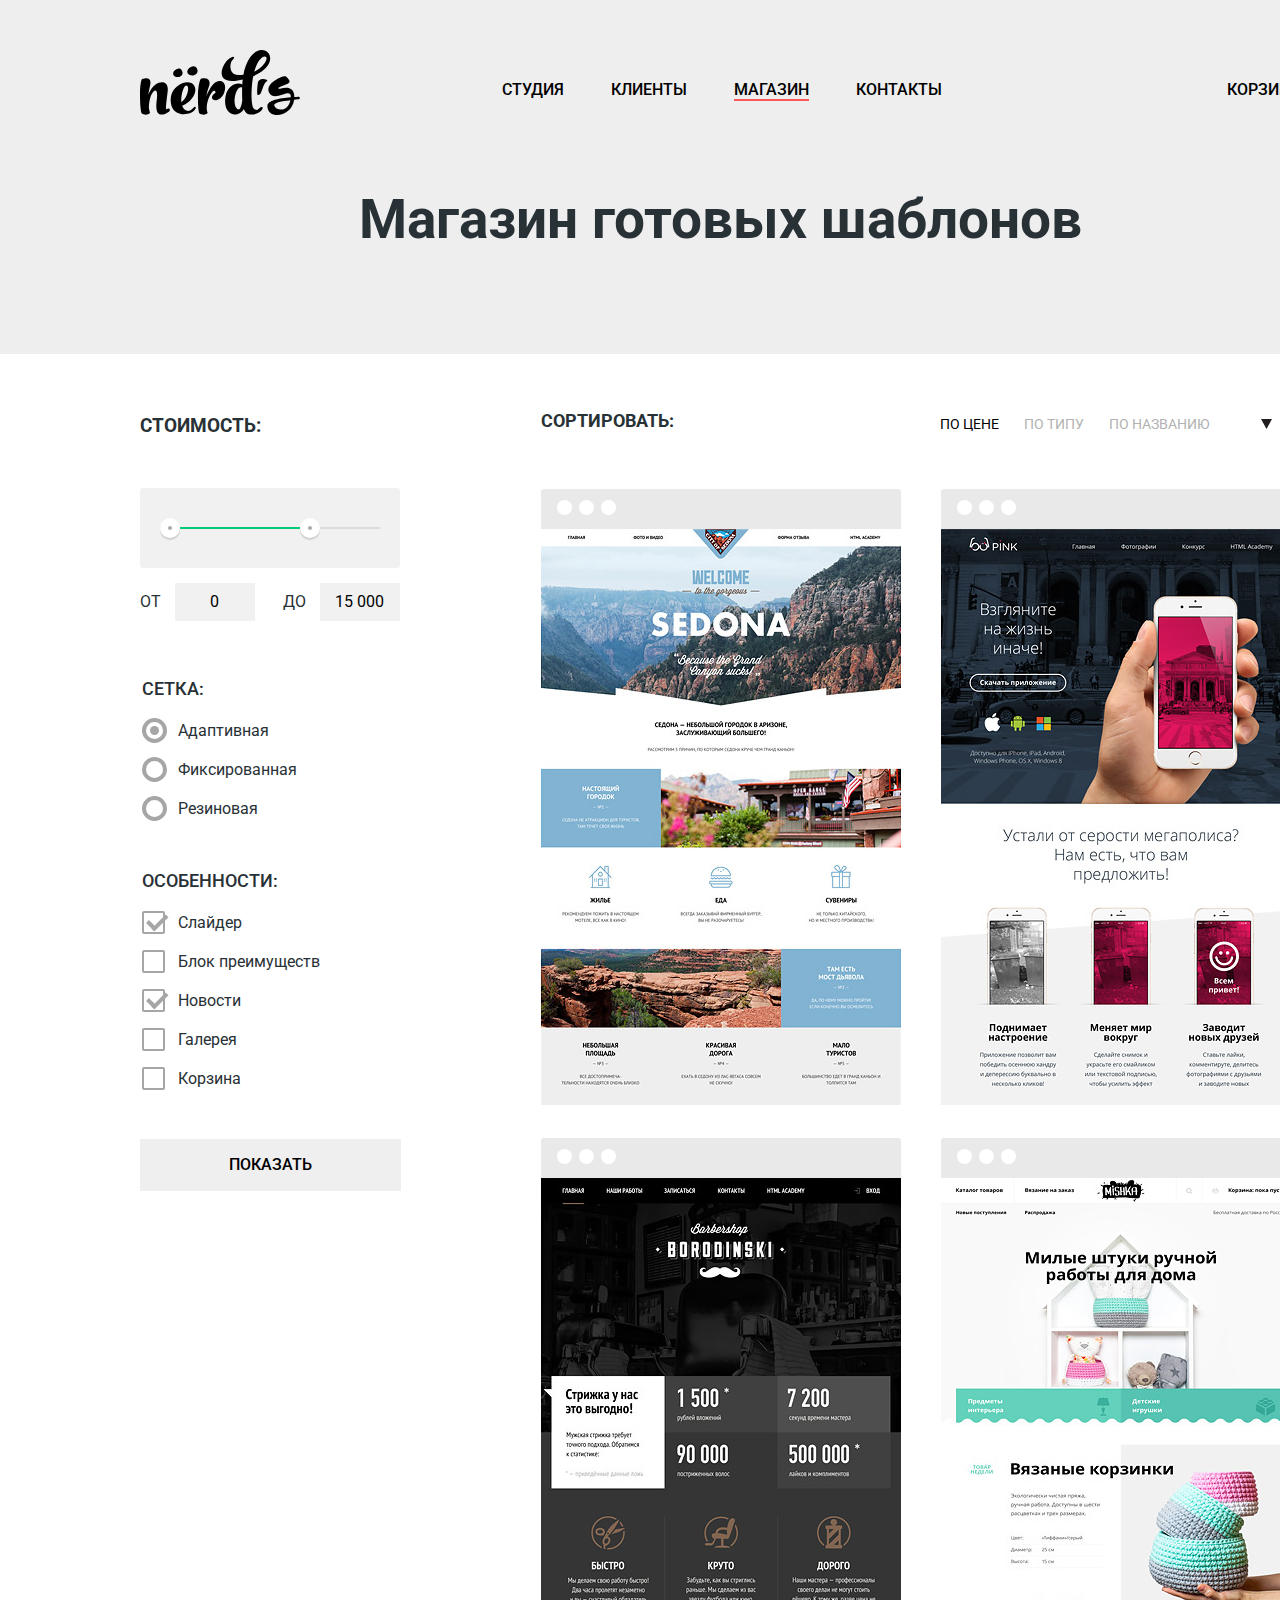
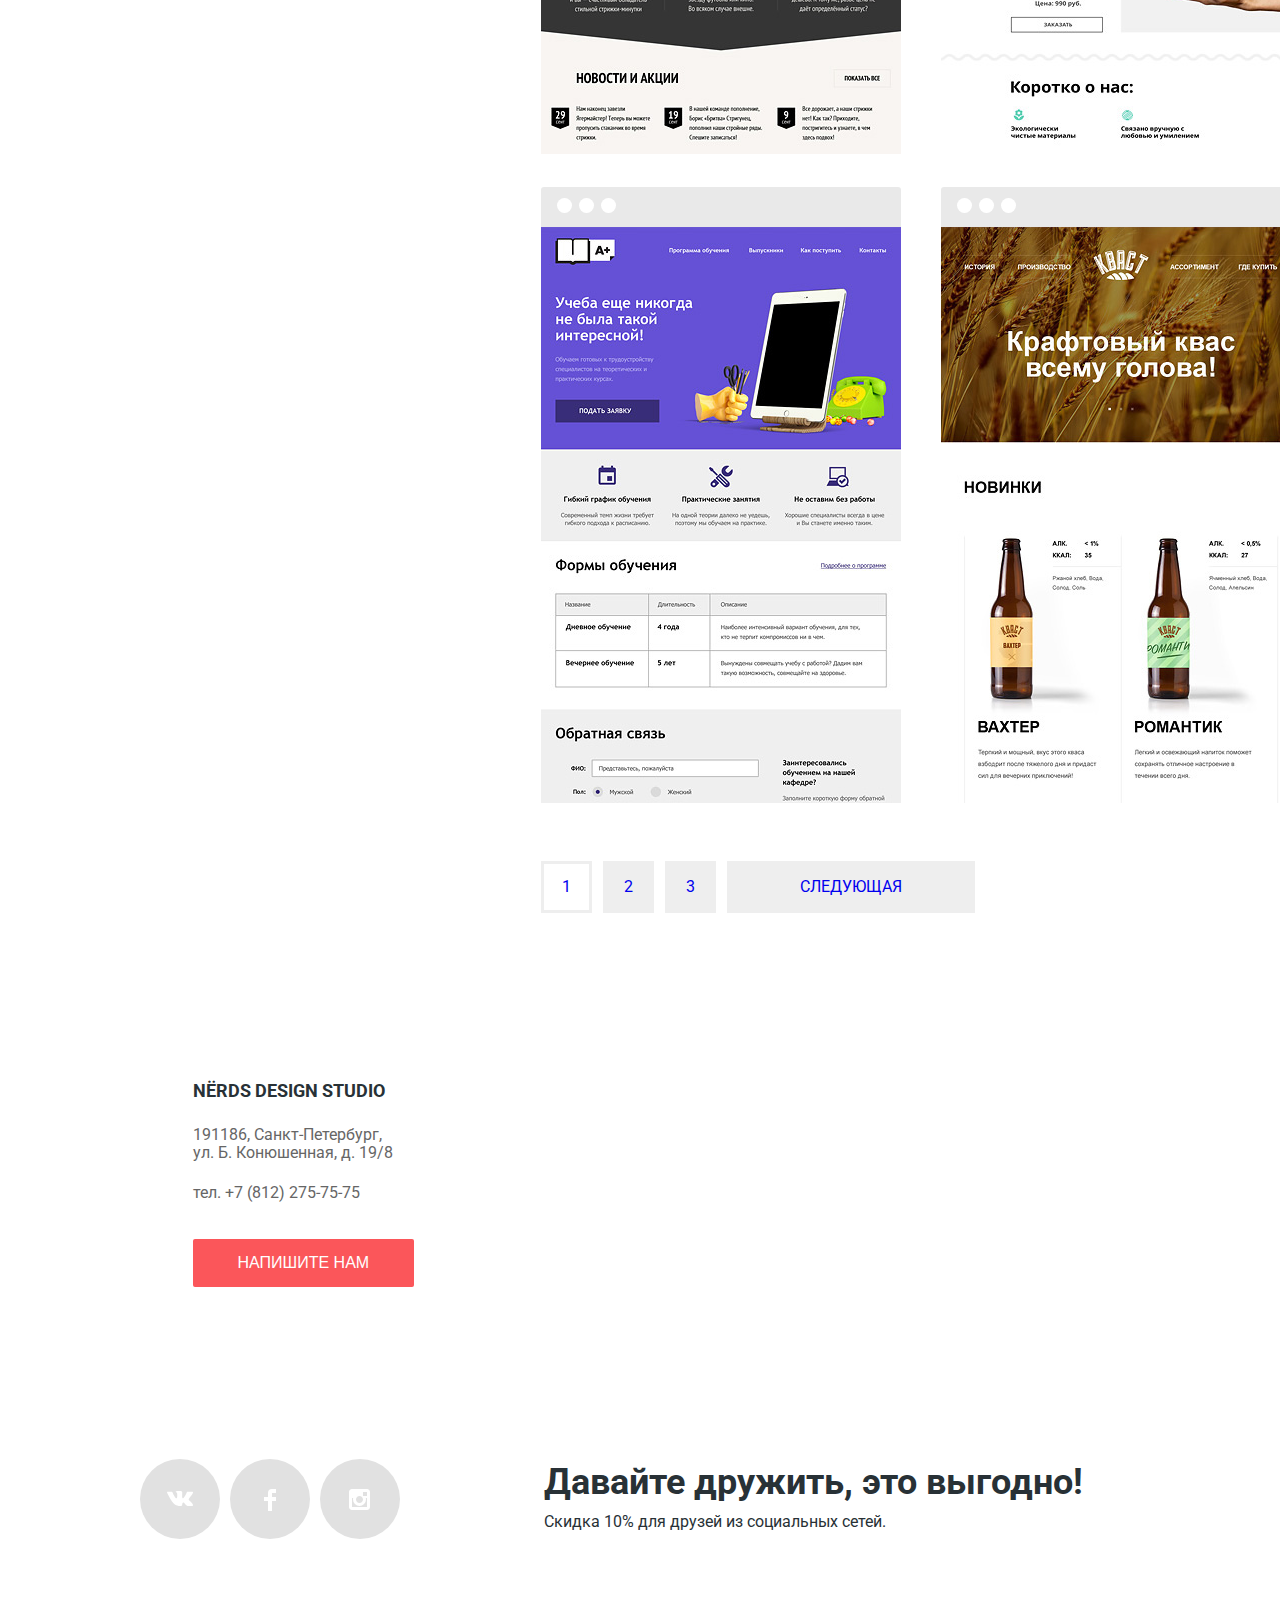
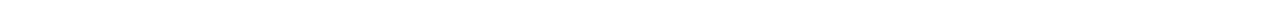
==== commit 41294ed8: "commit" ====
--- a/catalog.html
+++ b/catalog.html
@@ -49,183 +49,226 @@
     <section class="sort-form">
       <h3 class="visually-hidden">Настройки фильтров поиска</h3>
       <form action="/echo" method="post">
-        <div class="range-field-wrapper">
-          <h3>Стоимость:</h3>
-          <div class="range-bar">
-            <div class="range-controls">
-              <div class="scale">
-                <div class="bar"></div>
-              </div>
-              <div class="toggle toggle-min"></div>
-              <div class="toggle toggle-max"></div>
-            </div>
-            <div class="price-control">
-              <label class="min-price">от <input type="text" name="min-price" value="0"></label>
-              <label class="max-price">до <input type="text" name="max-price" value="15 000"></label>
-            </div>
-          </div>
-          <fieldset class="grid-type">
-            <legend>Сетка:</legend>
-            <label class="interface-radio">
-              <input class="visually-hidden" type="radio" name="grid" value="adaptive" checked>
-              <span class="radio-indicator"></span>
-              Адаптивная
-            </label>
-            <label class="interface-radio">
-              <input class="visually-hidden" type="radio" name="grid" value="fixed">
-              <span class="radio-indicator"></span>
-              Фиксированная
-            </label>
-            <label class="interface-radio">
-              <input class="visually-hidden" type="radio" name="grid" value="rubber">
-              <span class="radio-indicator"></span>
-              Резиновая
-            </label>
-          </fieldset>
-          <fieldset class="advantage-type">
-            <legend>Особенности:</legend>
-            <label class="interface-checkbox">
-              <input class="visually-hidden" type="checkbox" name="slider" checked>
-              <span class="checkbox-indicator"></span>
-              Слайдер
-            </label>
-            <label class="interface-checkbox">
-              <input class="visually-hidden" type="checkbox" name="advantage-block">
-              <span class="checkbox-indicator"></span>
-              Блок преимуществ
-            </label>
-            <label class="interface-checkbox">
-              <input class="visually-hidden" type="checkbox" name="news" checked>
-              <span class="checkbox-indicator"></span>
-              Новости
-            </label>
-            <label class="interface-checkbox">
-              <input class="visually-hidden" type="checkbox" name="gallery">
-              <span class="checkbox-indicator"></span>
-              Галерея
-            </label>
-            <label class="interface-checkbox">
-              <input class="visually-hidden" type="checkbox" name="cart">
-              <span class="checkbox-indicator"></span>
-              Корзина
-            </label>
-          </fieldset>
-          <button type="submit" class="button btn-big-grey">Показать</button>
+        <h3 class="price">Стоимость:</h3>
+        <div class="range-bar">
+          <div class="range-controls">
+            <div class="scale">
+              <div class="bar"></div>
+            </div>
+            <div class="toggle toggle-min"></div>
+            <div class="toggle toggle-max"></div>
+          </div>
+          <div class="price-control">
+            <label class="min-price">от <input type="text" name="min-price" value="0"></label>
+            <label class="max-price">до <input type="text" name="max-price" value="15 000"></label>
+          </div>
+        </div>
+        <fieldset class="grid-type">
+          <legend>Сетка:</legend>
+          <label class="interface-radio">
+            <input class="visually-hidden" type="radio" name="grid" value="adaptive" checked>
+            <span class="radio-indicator"></span>
+            Адаптивная
+          </label>
+          <label class="interface-radio">
+            <input class="visually-hidden" type="radio" name="grid" value="fixed">
+            <span class="radio-indicator"></span>
+            Фиксированная
+          </label>
+          <label class="interface-radio">
+            <input class="visually-hidden" type="radio" name="grid" value="rubber">
+            <span class="radio-indicator"></span>
+            Резиновая
+          </label>
+        </fieldset>
+        <fieldset class="advantage-type">
+          <legend>Особенности:</legend>
+          <label class="interface-checkbox">
+            <input class="visually-hidden" type="checkbox" name="slider" checked>
+            <span class="checkbox-indicator"></span>
+            Слайдер
+          </label>
+          <label class="interface-checkbox">
+            <input class="visually-hidden" type="checkbox" name="advantage-block">
+            <span class="checkbox-indicator"></span>
+            Блок преимуществ
+          </label>
+          <label class="interface-checkbox">
+            <input class="visually-hidden" type="checkbox" name="news" checked>
+            <span class="checkbox-indicator"></span>
+            Новости
+          </label>
+          <label class="interface-checkbox">
+            <input class="visually-hidden" type="checkbox" name="gallery">
+            <span class="checkbox-indicator"></span>
+            Галерея
+          </label>
+          <label class="interface-checkbox">
+            <input class="visually-hidden" type="checkbox" name="cart">
+            <span class="checkbox-indicator"></span>
+            Корзина
+          </label>
+        </fieldset>
+        <button type="submit" class="button btn-big-grey">Показать</button>
       </form>
     </section>
     <section class="templates">
       <div class="sorting">
-        <h4>Сортировать:</h4>
         <ul class="sorting-list">
-          <li><a href="#">по цене</a></li>
-          <li><a href="#">по типу</a></li>
-          <li><a href="#">по названию</a></li>
-          <li>
-            <a href="#">
-              <svg xmlns="http://www.w3.org/2000/svg" width="11" height="10" viewBox="0 0 11 10"><path fill="#231F20" d="M5.5 10L0 0h11"/></svg>
+          <li class="sorter-head">
+            <h4>Сортировать:</h4>
+          </li>
+          <li class="sorter-name"><a href="#" class="active">по цене</a></li>
+          <li class="sorter-name"><a href="#">по типу</a></li>
+          <li class="sorter-name"><a href="#">по названию</a></li>
+          <li class="sorter-btns">
+            <a class="sorter-btn" href="#">
+              <svg xmlns="http://www.w3.org/2000/svg" width="11" height="10" viewBox="0 0 11 10">
+                <path fill="#231F20" d="M5.5 10L0 0h11" /></svg>
               <span class="visually-hidden">Сортировка сверху вниз</span>
             </a>
-            <a href="#">
-              <svg xmlns="http://www.w3.org/2000/svg" width="11" height="10" viewBox="0 0 11 10"><path fill="#231F20" d="M5.5 0L0 10h11z"/></svg>
+            <a class="sorter-btn active" href="#">
+              <svg xmlns="http://www.w3.org/2000/svg" width="11" height="10" viewBox="0 0 11 10">
+                <path fill="#231F20" d="M5.5 0L0 10h11z" /></svg>
               <span class="visually-hidden">Сортировка снизу вверх</span>
             </a>
           </li>
         </ul>
       </div>
       <ul class="templates-list">
-        <li class="template-sedona">
-          <img src="img/img-sedona.jpg" alt="Сайт Седона">
+        <li class="template template-sedona">
+          <a class="template-link" href="#">
+            <div class="picture-wrapper" href="#">
+              <span class="round-toggle"></span>
+              <img src="img/img-sedona.jpg" alt="Сайт Седона">
+            </div>
+          </a>
           <div class="template-hover">
             <h3>Sedona</h3>
-            <p>Информационный сайт для туристов</p>
-            <a href="#" class="button">9 900 руб.</a>
-          </div>
-        </li>
-        <li class="template-pink">
-          <img src="img/img-pink.jpg" alt="лендинг Pink">
+            <p>Информационный сайт<br /> для туристов</p>
+            <a href="#" class="button btn-template">9 900 руб.</a>
+          </div>
+        </li>
+        <li class="template template-pink">
+          <a class="template-link" href="#">
+            <div class="picture-wrapper">
+              <span class="round-toggle"></span>
+              <img src="img/img-pink.jpg" alt="лендинг Pink">
+            </div>
+          </a>
           <div class="template-hover">
             <h3>Pink app</h3>
             <p>Продуктовый лендинг<br />приложения для iOS и Android</p>
-            <a href="#" class="button">9 900 руб.</a>
-          </div>
-        </li>
-        <li class="template-barbershop">
-          <img src="img/img-barbershop.jpg" alt="сайт Бородинский">
+            <a href="#" class="button btn-template">9 900 руб.</a>
+          </div>
+        </li>
+        <li class="template template-barbershop">
+          <a class="template-link" href="#">
+            <div class="picture-wrapper">
+              <span class="round-toggle"></span>
+              <img src="img/img-barbershop.jpg" alt="сайт Бородинский">
+            </div>
+          </a>
           <div class="template-hover">
             <h3>barbershop</h3>
             <p>Сайт салона красоты для мужчин.</p>
-            <a href="#" class="button">9 900 руб.</a>
-          </div>
-        </li>
-        <li class="template-mishka">
-          <img src="img/img-mishka.jpg" alt="сайт Mishka ">
+            <a href="#" class="button btn-template">9 900 руб.</a>
+          </div>
+        </li>
+        <li class="template template-mishka">
+          <a class="template-link" href="#">
+            <div class="picture-wrapper">
+              <span class="round-toggle"></span>
+              <img src="img/img-mishka.jpg" alt="сайт Mishka ">
+            </div>
+          </a>
           <div class="template-hover">
             <h3>mishka</h3>
             <p>Интернет-магазин вязаных игрушек</p>
-            <a href="#" class="button">9 900 руб.</a>
-          </div>
-        </li>
-        <li class="template-aplus">
-          <img src="img/img-aplus.jpg" alt="лендинг aplus">
+            <a href="#" class="button btn-template">9 900 руб.</a>
+          </div>
+        </li>
+        <li class="template template-aplus">
+          <a class="template-link" href="#">
+            <div class="picture-wrapper">
+              <span class="round-toggle"></span>
+              <img src="img/img-aplus.jpg" alt="лендинг aplus">
+            </div>
+          </a>
           <div class="template-hover">
             <h3>a-plus</h3>
             <p>Лендинг курсов повышения квалификации</p>
-            <a href="#" class="button">9 900 руб.</a>
-          </div>
-        </li>
-        <li class="template-kvast">
-          <img src="img/img-kvast.jpg" alt="сайт кваст">
+            <a href="#" class="button btn-template">9 900 руб.</a>
+          </div>
+        </li>
+        <li class="template template-kvast">
+          <a class="template-link" href="#">
+            <div class="picture-wrapper">
+              <span class="round-toggle"></span>
+              <img src="img/img-kvast.jpg" alt="сайт кваст">
+            </div>
+          </a>
           <div class="template-hover">
             <h3>Кваст</h3>
             <p>Промо-сайт производителя крафтового кваса</p>
-            <a href="#" class="button">9 900 руб.</a>
+            <a href="#" class="button btn-template">9 900 руб.</a>
           </div>
         </li>
       </ul>
-      <div class="breadcumbs">
-        <a href="#">1</a>
-        <a href="#">2</a>
-        <a href="#">3</a>
-        <a href="#">Следующая</a>
-      </div>
+      <ul class="breadcumbs">
+        <li class="breadcumb active">
+          <a href="#">1</a>
+        </li>
+        <li class="breadcumb">
+          <a href="#">2</a>
+        </li>
+        <li class="breadcumb">
+          <a href="#">3</a>
+        </li>
+        <li class="breadcumb next">
+          <a href="#">Следующая</a>
+        </li>
+      </ul>
     </section>
   </main>
   <section class="map-and-contacts">
-  <iframe src="https://www.google.com/maps/embed?pb=!1m14!1m8!1m3!1d7994.396461306528!2d30.323083!3d59.938794!3m2!1i1024!2i768!4f13.1!3m3!1m2!1s0x4696310fca5ba729%3A0xea9c53d4493c879f!2z0JHQvtC70YzRiNCw0Y8g0JrQvtC90Y7RiNC10L3QvdCw0Y8g0YPQuy4sIDE5LCDQodCw0L3QutGCLdCf0LXRgtC10YDQsdGD0YDQsywgMTkxMTg2!5e0!3m2!1sru!2sru!4v1543259858917" width="100%" height="416" frameborder="0" style="border:0" allowfullscreen></iframe>
+    <iframe src="https://www.google.com/maps/embed?pb=!1m14!1m8!1m3!1d7994.396461306528!2d30.323083!3d59.938794!3m2!1i1024!2i768!4f13.1!3m3!1m2!1s0x4696310fca5ba729%3A0xea9c53d4493c879f!2z0JHQvtC70YzRiNCw0Y8g0JrQvtC90Y7RiNC10L3QvdCw0Y8g0YPQuy4sIDE5LCDQodCw0L3QutGCLdCf0LXRgtC10YDQsdGD0YDQsywgMTkxMTg2!5e0!3m2!1sru!2sru!4v1543259858917"
+      width="100%" height="416" frameborder="0" style="border:0" allowfullscreen></iframe>
     <div class="container">
       <div class="contacts">
-          <h4>Nёrds design studio</h4>
-          <p class="adress">191186, Санкт-Петербург,<br /> ул. Б. Конюшенная, д. 19/8</p>
-          <p>тел. +7 (812) 275-75-75</p>
-          <button href="#" class="button btn-red-write" type="submit">Напишите нам</button>
+        <h4>Nёrds design studio</h4>
+        <p class="adress">191186, Санкт-Петербург,<br /> ул. Б. Конюшенная, д. 19/8</p>
+        <p>тел. +7 (812) 275-75-75</p>
+        <button class="button btn-red-write" type="submit">Напишите нам</button>
       </div>
+    </div>
   </section>
   <footer class="page-footer container">
-      <section class="footer-social">
-        <a href="https://vk.com/" class="round-link">
-          <svg xmlns="http://www.w3.org/2000/svg" width="26" height="15" viewBox="0 0 26 15">
-            <path fill="#FFF" d="M16.138 11.51c.956-.309 2.18 2.04 3.483 2.939.978.681 1.727.534 1.727.534l3.473-.05s1.815-.112.957-1.554c-.071-.12-.503-1.069-2.585-3.022-2.177-2.043-1.882-1.712.739-5.244 1.597-2.153 2.236-3.468 2.036-4.028-.192-.539-1.365-.399-1.365-.399L20.69.713c-.381.001-.704.119-.851.515-.003.004-.621 1.666-1.445 3.079-1.741 2.989-2.436 3.148-2.724 2.961-.661-.433-.494-1.737-.494-2.664 0-2.897.432-4.105-.846-4.417-.427-.104-.739-.172-1.828-.182-1.392-.021-2.574 0-3.244.329-.445.223-.786.712-.579.74.26.035.843.16 1.155.586.401.552.389 1.789.389 1.789s.229 3.411-.54 3.834c-.528.29-1.25-.302-2.803-3.016-.793-1.388-1.392-2.922-1.392-2.922s-.116-.285-.326-.441c-.25-.185-.6-.244-.6-.244L.848.684S.29.7.085.946c-.182.218-.015.668-.015.668s2.909 6.881 6.203 10.347c3.02 3.182 6.452 2.971 6.452 2.971h1.555s.469-.054.709-.312c.224-.24.214-.691.214-.691s-.031-2.109.935-2.419z" /></svg>
-          <span class="visually-hidden">Вконтакте</span>
-        </a>
-        <a href="https://www.facebook.com/" class="round-link">
-          <svg xmlns="http://www.w3.org/2000/svg" width="12" height="22" viewBox="0 0 12 22">
-            <path fill="#FFF" d="M12 4V0H8a4 4 0 0 0-4 4v4H0v4h4v10h4V12h4V8H8V4h4z" /></svg>
-          <span class="visually-hidden">Фейсбук</span>
-        </a>
-        <a href="https://www.instagram.com/" class="round-link">
-          <span class="visually-hidden">Инстаграм</span>
-          <svg xmlns="http://www.w3.org/2000/svg" width="21" height="21" viewBox="0 0 21 21">
-            <path fill="#FFF" d="M18 0H3C1.35 0 0 1.35 0 3v15c0 1.65 1.35 3 3 3h15c1.65 0 3-1.35 3-3V3c0-1.65-1.35-3-3-3zm-7.5 7c1.93 0 3.5 1.57 3.5 3.5S12.43 14 10.5 14 7 12.43 7 10.5 8.57 7 10.5 7zM18 18H3V9h1.181A6.504 6.504 0 0 0 4 10.5a6.5 6.5 0 1 0 13 0 6.45 6.45 0 0 0-.181-1.5H18v9zm0-11h-4V3h4v4z" /></svg>
-        </a>
-      </section>
-      <section class="footer-offer">
-        <h3>Давайте дружить, это выгодно!</h3>
-        <p>Скидка 10% для друзей из социальных сетей.</p>
-      </section>
+    <section class="footer-social">
+      <a href="https://vk.com/" class="round-link">
+        <svg xmlns="http://www.w3.org/2000/svg" width="26" height="15" viewBox="0 0 26 15">
+          <path fill="#FFF" d="M16.138 11.51c.956-.309 2.18 2.04 3.483 2.939.978.681 1.727.534 1.727.534l3.473-.05s1.815-.112.957-1.554c-.071-.12-.503-1.069-2.585-3.022-2.177-2.043-1.882-1.712.739-5.244 1.597-2.153 2.236-3.468 2.036-4.028-.192-.539-1.365-.399-1.365-.399L20.69.713c-.381.001-.704.119-.851.515-.003.004-.621 1.666-1.445 3.079-1.741 2.989-2.436 3.148-2.724 2.961-.661-.433-.494-1.737-.494-2.664 0-2.897.432-4.105-.846-4.417-.427-.104-.739-.172-1.828-.182-1.392-.021-2.574 0-3.244.329-.445.223-.786.712-.579.74.26.035.843.16 1.155.586.401.552.389 1.789.389 1.789s.229 3.411-.54 3.834c-.528.29-1.25-.302-2.803-3.016-.793-1.388-1.392-2.922-1.392-2.922s-.116-.285-.326-.441c-.25-.185-.6-.244-.6-.244L.848.684S.29.7.085.946c-.182.218-.015.668-.015.668s2.909 6.881 6.203 10.347c3.02 3.182 6.452 2.971 6.452 2.971h1.555s.469-.054.709-.312c.224-.24.214-.691.214-.691s-.031-2.109.935-2.419z" /></svg>
+        <span class="visually-hidden">Вконтакте</span>
+      </a>
+      <a href="https://www.facebook.com/" class="round-link">
+        <svg xmlns="http://www.w3.org/2000/svg" width="12" height="22" viewBox="0 0 12 22">
+          <path fill="#FFF" d="M12 4V0H8a4 4 0 0 0-4 4v4H0v4h4v10h4V12h4V8H8V4h4z" /></svg>
+        <span class="visually-hidden">Фейсбук</span>
+      </a>
+      <a href="https://www.instagram.com/" class="round-link">
+        <span class="visually-hidden">Инстаграм</span>
+        <svg xmlns="http://www.w3.org/2000/svg" width="21" height="21" viewBox="0 0 21 21">
+          <path fill="#FFF" d="M18 0H3C1.35 0 0 1.35 0 3v15c0 1.65 1.35 3 3 3h15c1.65 0 3-1.35 3-3V3c0-1.65-1.35-3-3-3zm-7.5 7c1.93 0 3.5 1.57 3.5 3.5S12.43 14 10.5 14 7 12.43 7 10.5 8.57 7 10.5 7zM18 18H3V9h1.181A6.504 6.504 0 0 0 4 10.5a6.5 6.5 0 1 0 13 0 6.45 6.45 0 0 0-.181-1.5H18v9zm0-11h-4V3h4v4z" /></svg>
+      </a>
+    </section>
+    <section class="footer-offer">
+      <h3>Давайте дружить, это выгодно!</h3>
+      <p>Скидка 10% для друзей из социальных сетей.</p>
+    </section>
   </footer>
   <section class="modal">
     <h4 class="form-head">Напишите нам</h4>
-    <form  class="modal-form" action="https://echo.htmlacademy.ru" method="post">
+    <form class="modal-form" action="https://echo.htmlacademy.ru" method="post">
       <label class="name">
         Ваше имя:<br />
         <input class="user-name" type="text" name="name" placeholder="Имя Фамилия">
@@ -238,7 +281,7 @@
         Текст письма:<br />
         <textarea name="name" rows="8" cols="80"></textarea>
       </label>
-    <button class="button modal-submit" type="submit">Отправить</button>
+      <button class="button modal-submit" type="submit">Отправить</button>
     </form>
     <button class="modal-close">Закрыть</button>
   </section>
@@ -249,21 +292,21 @@
     var form = modal.querySelector(".modal-form");
     var data = modal.querySelector("input");
 
-    link.addEventListener("click", function (evt) {
+    link.addEventListener("click", function(evt) {
       evt.preventDefault();
       modal.classList.add("modal-show");
     });
-    close.addEventListener("click", function (evt) {
+    close.addEventListener("click", function(evt) {
       evt.preventDefault();
       modal.classList.remove("modal-show");
     });
-    form.addEventListener("submit", function (evt) {
+    form.addEventListener("submit", function(evt) {
       if (!data.value) {
-      evt.preventDefault();
-      console.log("Нужно ввести свои данные");
-    }
+        evt.preventDefault();
+        console.log("Нужно ввести свои данные");
+      }
     });
-    window.addEventListener("keydown", function (evt) {
+    window.addEventListener("keydown", function(evt) {
       if (evt.keyCode === 27) {
         evt.preventDefault();
         if (modal.classList.contains("modal-show")) {
@@ -271,7 +314,6 @@
         }
       }
     });
-
   </script>
 </body>
 
--- a/css/style.css
+++ b/css/style.css
@@ -8,8 +8,8 @@
   background-color: #ffffff;
   min-width: 1440px;
   position: relative;
-}
-
+
+}
 .visually-hidden:not(:focus):not(:active),
 input[type="checkbox"].visually-hidden,
 input[type="radio"].visually-hidden {
@@ -703,7 +703,7 @@
 .range-bar {
   width:260px;
 }
-.range-field-wrapper h3 {
+.price {
   text-transform: uppercase;
   padding:0;
   margin:0;
@@ -872,9 +872,167 @@
 .templates {
   margin:0;
   padding:0;
-  flex-basis: 800px;
+  flex-basis:760px;
+}
+.sorting {
+  padding-top:58px;
+}
+.sorting-list {
+  margin: 0;
+  padding: 0;
+  list-style: none;
+  display: flex;
+  justify-content: flex-end;
+}
+.sorter-head h4 {
+  margin:0;
+  padding:0;
+  font-size:18px;
+  line-height: 18px;
+  text-transform: uppercase;
+}
+.sorter-head {
+  margin-right:auto;
+}
+.sorter-name {
+  margin-right:25px;
+}
+.sorter-name a {
+  font-size:14px;
+  line-height: 18px;
+  text-transform: uppercase;
+  color:#b2b2b2;
+}
+.sorter-name a.active {
+  color: #000;
+}
+.sorter-btns {
+  margin-left:26px;
+}
+.sorter-btn.active path {
+  fill:#a6a6a6;
+}
+.sorter-btn:first-child {
+  padding-right:14px;
+
 }
 .templates-list {
+  margin:0;
+  padding: 0;
   display:flex;
   flex-wrap: wrap;
-}
+  list-style: none;
+  margin-top:53px;
+}
+.template:nth-child(2n) {
+  margin-left:40px;
+}
+.template {
+  position:relative;
+  margin-bottom:33px;
+}
+.picture-wrapper {
+  height:616px;
+  width:360px;
+  position: relative;
+  background-color: #e9e9e9;
+  border-top-left-radius:3px;
+  border-top-right-radius:3px;
+}
+.picture-wrapper img {
+  position:absolute;
+  bottom:0;
+  z-index:;
+}
+.round-toggle {
+  position: absolute;
+  width:15px;
+  height:15px;
+  border-radius: 50%;
+  background-color: #fff;
+  top:11px;
+  left:38px;
+}
+.round-toggle::before {
+  content:"";
+  width:15px;
+  height:15px;
+  border-radius: 50%;
+  background-color: #fff;
+  position: absolute;
+  right:22px;
+}
+.round-toggle::after {
+  content:"";
+  width:15px;
+  height:15px;
+  border-radius: 50%;
+  background-color: #fff;
+  position: absolute;
+  left:22px;
+}
+.template-link:hover .picture-wrapper,
+.template-link:focus .picture-wrapper{
+  background-color: #4d4d4d;
+  box-shadow: 0 5px 15px rgba(0,1,1,0.25);
+  transition-duration: 0.2s;
+}
+.template-link:hover ~ .template-hover {
+  display:block;
+  transition-duration: 0.2s;
+}
+.template-hover {
+  width:360px;
+  height:231px;
+  position: absolute;
+  z-index: 19;
+  background-color: #eeeeee;
+  bottom:0;
+  text-align: center;
+  display:none;
+}
+.template-hover h3 {
+  margin:0;
+  padding:0;
+  text-transform: uppercase;
+  font-size:18px;
+  line-height: 30px;
+  padding-top:25px;
+}
+.template-hover p {
+  margin:0;
+  padding:0;
+  padding-top:15px;
+  line-height: 18px;
+  margin-bottom:45px;
+}
+.btn-template {
+  background-color: #fb565a;
+  padding:15px 60px;
+}
+.breadcumbs {
+  list-style: none;
+  margin:0;
+  padding:0;
+  margin-top:25px;
+  margin-bottom:-17px;
+
+}
+.breadcumb {
+  background-color: #eeeeee;
+  display:inline-block;
+  text-align: center;
+  vertical-align: middle;
+  padding: 14px 18px;
+  margin-right:7px;
+  border:3px solid #eee;
+  text-transform: uppercase;
+  line-height: 18px;
+
+}
+.breadcumb.active {
+  background-color:#fff;
+}
+.breadcumb.next {
+  padding:14px 70px;
+}
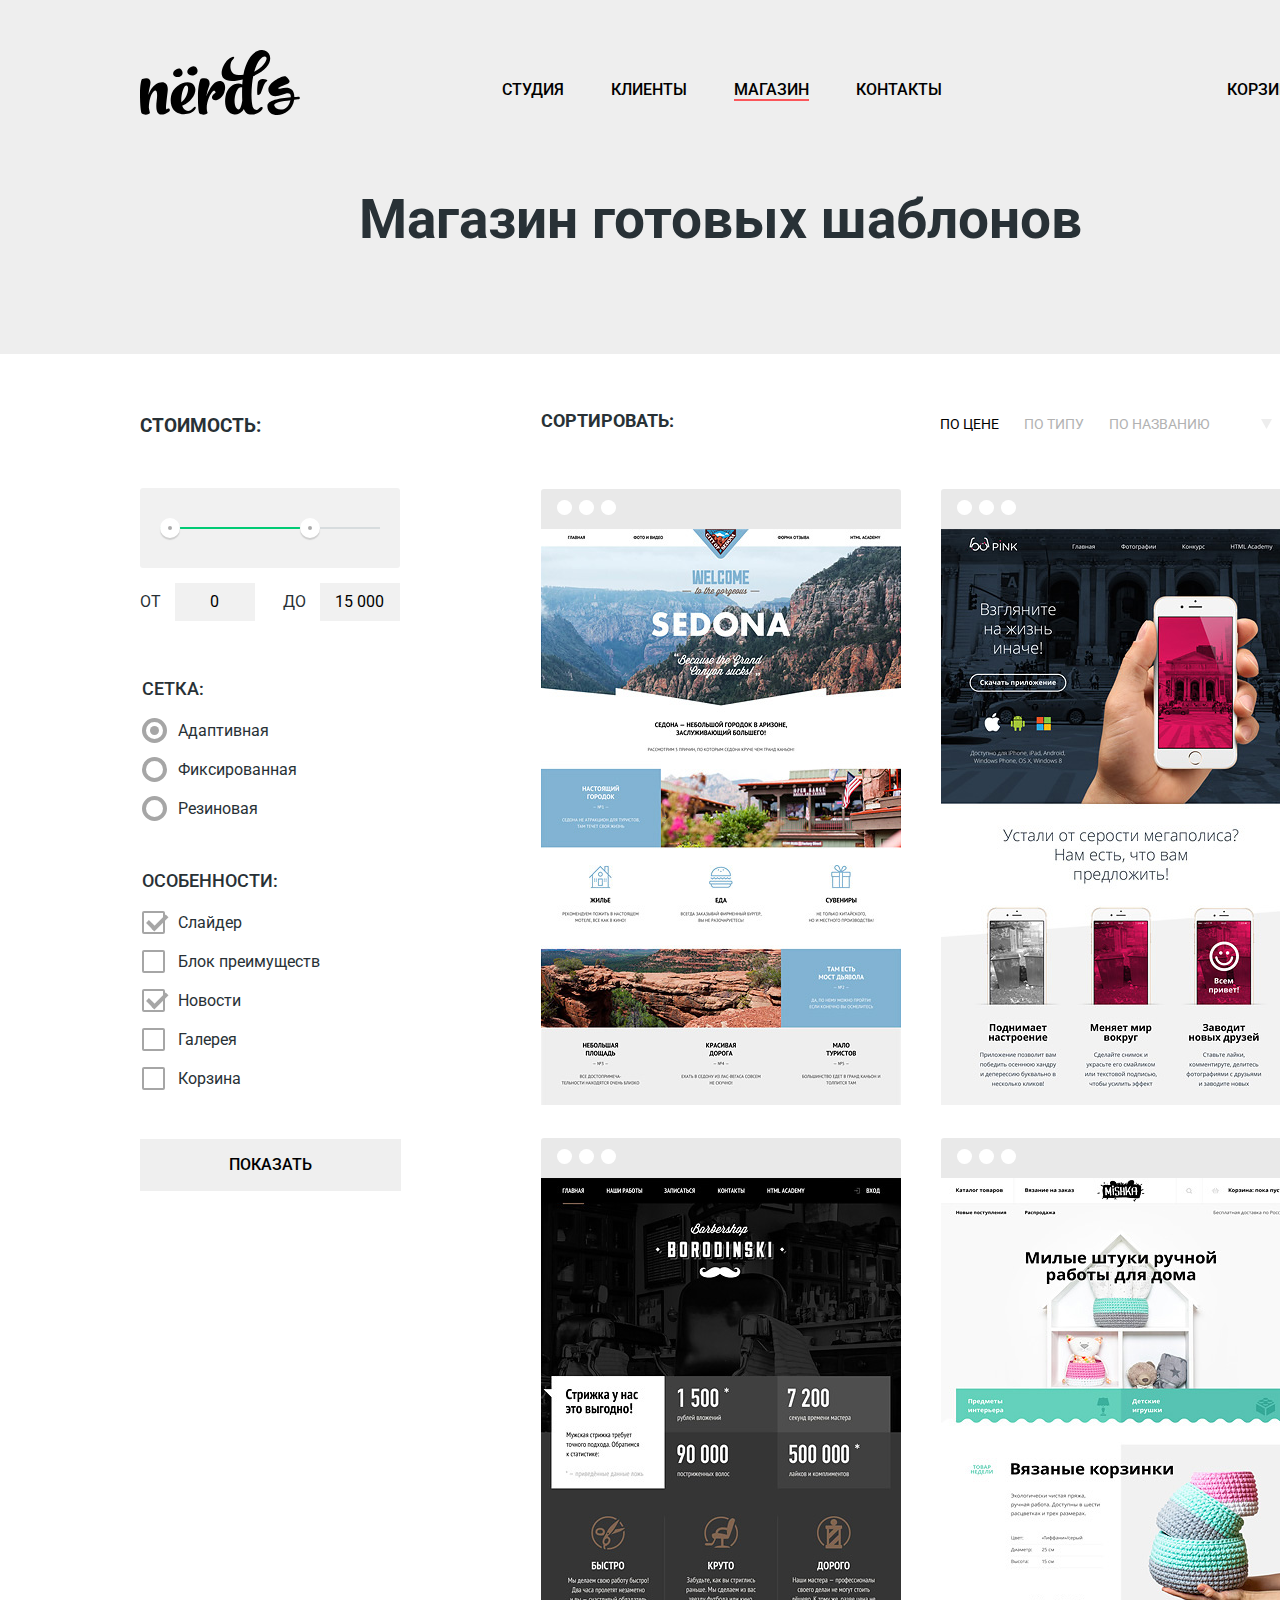
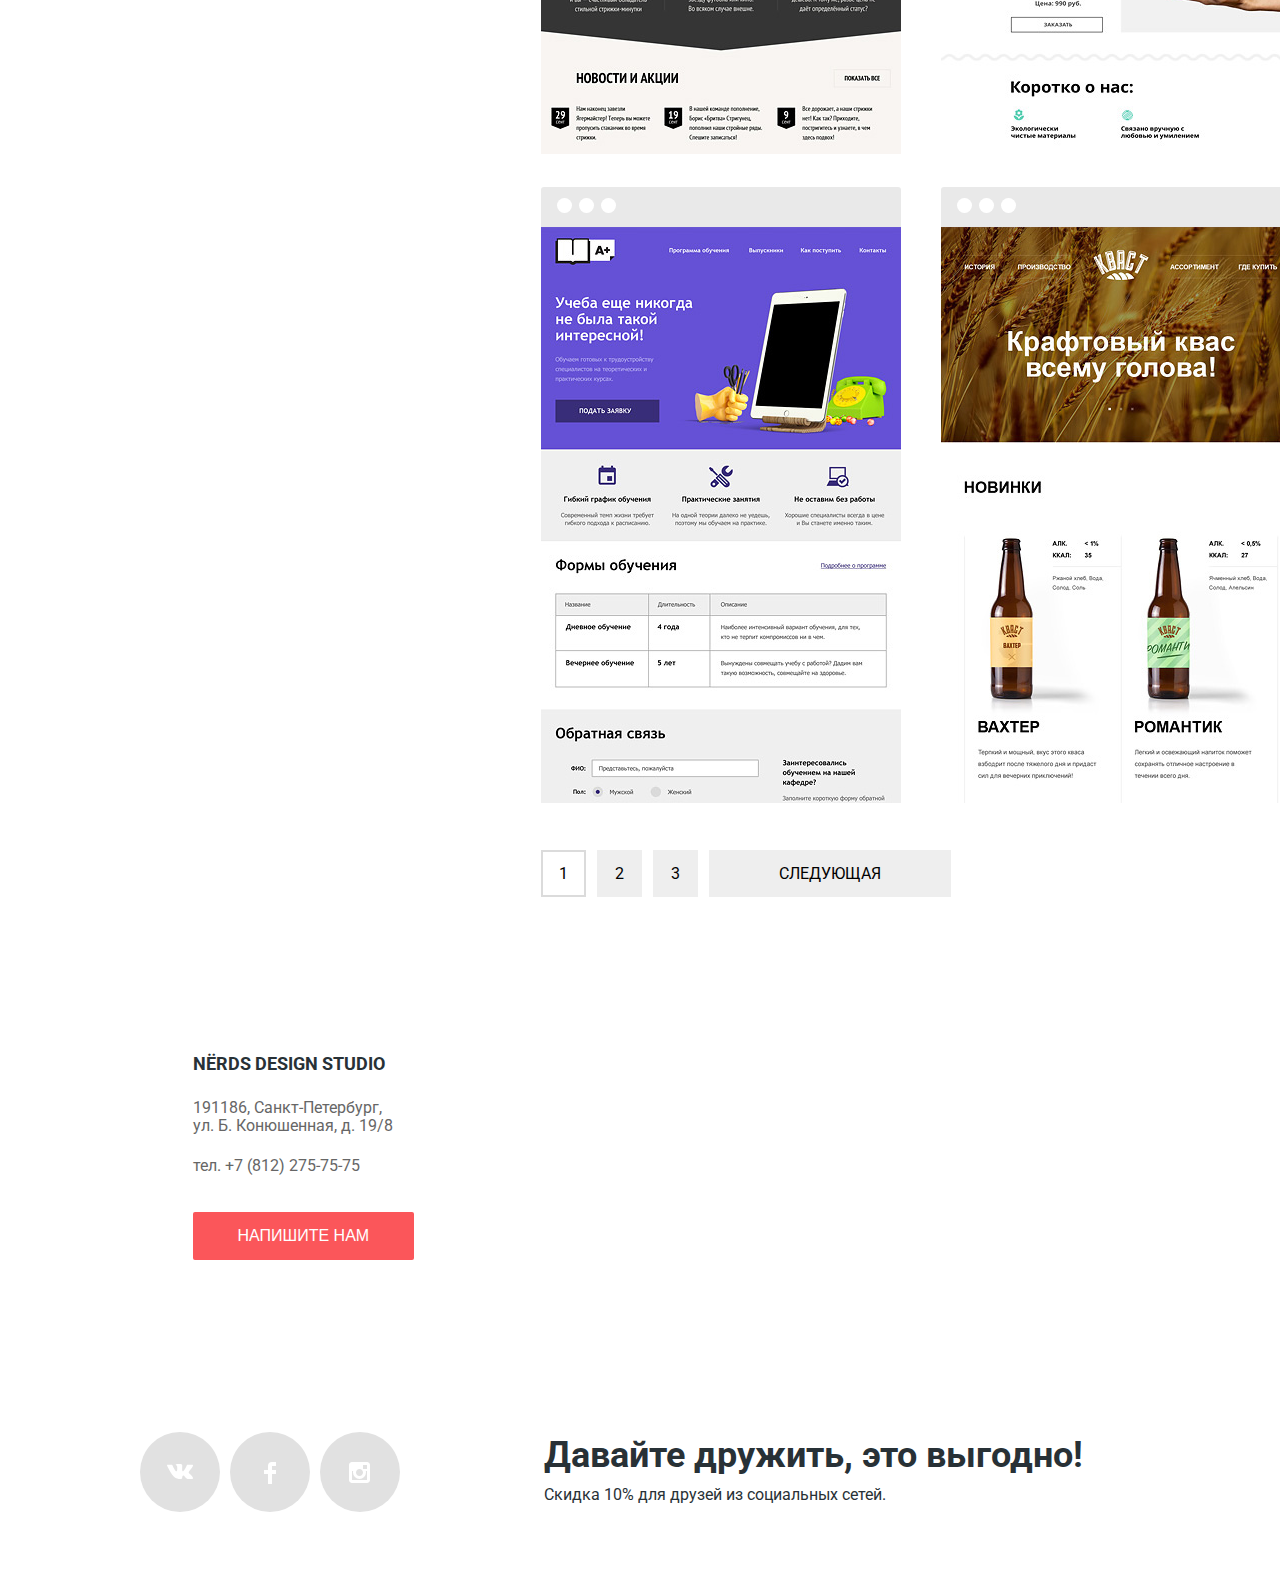
==== commit 20005b3b: "done" ====
--- a/catalog.html
+++ b/catalog.html
@@ -68,17 +68,17 @@
           <label class="interface-radio">
             <input class="visually-hidden" type="radio" name="grid" value="adaptive" checked>
             <span class="radio-indicator"></span>
-            Адаптивная
+            <span class="radio-type">Адаптивная</span>
           </label>
           <label class="interface-radio">
             <input class="visually-hidden" type="radio" name="grid" value="fixed">
             <span class="radio-indicator"></span>
-            Фиксированная
+            <span class="radio-type">Фиксированная</span>
           </label>
           <label class="interface-radio">
             <input class="visually-hidden" type="radio" name="grid" value="rubber">
             <span class="radio-indicator"></span>
-            Резиновая
+            <span class="radio-type">Резиновая</span>
           </label>
         </fieldset>
         <fieldset class="advantage-type">
@@ -86,27 +86,27 @@
           <label class="interface-checkbox">
             <input class="visually-hidden" type="checkbox" name="slider" checked>
             <span class="checkbox-indicator"></span>
-            Слайдер
+            <span class="checkbox-type">Слайдер</span>
           </label>
           <label class="interface-checkbox">
             <input class="visually-hidden" type="checkbox" name="advantage-block">
             <span class="checkbox-indicator"></span>
-            Блок преимуществ
+            <span class="checkbox-type">Блок преимуществ</span>
           </label>
           <label class="interface-checkbox">
             <input class="visually-hidden" type="checkbox" name="news" checked>
             <span class="checkbox-indicator"></span>
-            Новости
+            <span class="checkbox-type">Новости</span>
           </label>
           <label class="interface-checkbox">
             <input class="visually-hidden" type="checkbox" name="gallery">
             <span class="checkbox-indicator"></span>
-            Галерея
+            <span class="checkbox-type">Галерея</span>
           </label>
           <label class="interface-checkbox">
             <input class="visually-hidden" type="checkbox" name="cart">
             <span class="checkbox-indicator"></span>
-            Корзина
+            <span class="checkbox-type">Корзина</span>
           </label>
         </fieldset>
         <button type="submit" class="button btn-big-grey">Показать</button>
@@ -124,90 +124,66 @@
           <li class="sorter-btns">
             <a class="sorter-btn" href="#">
               <svg xmlns="http://www.w3.org/2000/svg" width="11" height="10" viewBox="0 0 11 10">
-                <path fill="#231F20" d="M5.5 10L0 0h11" /></svg>
+                <path fill="#ededed" d="M5.5 10L0 0h11" /></svg>
               <span class="visually-hidden">Сортировка сверху вниз</span>
             </a>
             <a class="sorter-btn active" href="#">
               <svg xmlns="http://www.w3.org/2000/svg" width="11" height="10" viewBox="0 0 11 10">
-                <path fill="#231F20" d="M5.5 0L0 10h11z" /></svg>
+                <path fill="#ededed" d="M5.5 0L0 10h11z" /></svg>
               <span class="visually-hidden">Сортировка снизу вверх</span>
             </a>
           </li>
         </ul>
       </div>
       <ul class="templates-list">
-        <li class="template template-sedona">
-          <a class="template-link" href="#">
-            <div class="picture-wrapper" href="#">
-              <span class="round-toggle"></span>
-              <img src="img/img-sedona.jpg" alt="Сайт Седона">
-            </div>
-          </a>
+        <li class="template" tabindex="0">
+          <span class="round-toggle"></span>
+          <img src="img/img-sedona.jpg" alt="Сайт Седона">
           <div class="template-hover">
             <h3>Sedona</h3>
             <p>Информационный сайт<br /> для туристов</p>
             <a href="#" class="button btn-template">9 900 руб.</a>
           </div>
         </li>
-        <li class="template template-pink">
-          <a class="template-link" href="#">
-            <div class="picture-wrapper">
-              <span class="round-toggle"></span>
-              <img src="img/img-pink.jpg" alt="лендинг Pink">
-            </div>
-          </a>
+        <li class="template" tabindex="0">
+          <span class="round-toggle"></span>
+          <img src="img/img-pink.jpg" alt="лендинг Pink">
           <div class="template-hover">
             <h3>Pink app</h3>
             <p>Продуктовый лендинг<br />приложения для iOS и Android</p>
             <a href="#" class="button btn-template">9 900 руб.</a>
           </div>
         </li>
-        <li class="template template-barbershop">
-          <a class="template-link" href="#">
-            <div class="picture-wrapper">
-              <span class="round-toggle"></span>
-              <img src="img/img-barbershop.jpg" alt="сайт Бородинский">
-            </div>
-          </a>
+        <li class="template" tabindex="0">
+          <span class="round-toggle"></span>
+          <img src="img/img-barbershop.jpg" alt="сайт Бородинский">
           <div class="template-hover">
             <h3>barbershop</h3>
             <p>Сайт салона красоты для мужчин.</p>
             <a href="#" class="button btn-template">9 900 руб.</a>
           </div>
         </li>
-        <li class="template template-mishka">
-          <a class="template-link" href="#">
-            <div class="picture-wrapper">
-              <span class="round-toggle"></span>
-              <img src="img/img-mishka.jpg" alt="сайт Mishka ">
-            </div>
-          </a>
+        <li class="template" tabindex="0">
+          <span class="round-toggle"></span>
+          <img src="img/img-mishka.jpg" alt="сайт Mishka ">
           <div class="template-hover">
             <h3>mishka</h3>
             <p>Интернет-магазин вязаных игрушек</p>
             <a href="#" class="button btn-template">9 900 руб.</a>
           </div>
         </li>
-        <li class="template template-aplus">
-          <a class="template-link" href="#">
-            <div class="picture-wrapper">
-              <span class="round-toggle"></span>
-              <img src="img/img-aplus.jpg" alt="лендинг aplus">
-            </div>
-          </a>
+        <li class="template" tabindex="0">
+          <span class="round-toggle"></span>
+          <img src="img/img-aplus.jpg" alt="лендинг aplus">
           <div class="template-hover">
             <h3>a-plus</h3>
             <p>Лендинг курсов повышения квалификации</p>
             <a href="#" class="button btn-template">9 900 руб.</a>
           </div>
         </li>
-        <li class="template template-kvast">
-          <a class="template-link" href="#">
-            <div class="picture-wrapper">
-              <span class="round-toggle"></span>
-              <img src="img/img-kvast.jpg" alt="сайт кваст">
-            </div>
-          </a>
+        <li class="template" tabindex="0">
+          <span class="round-toggle"></span>
+          <img src="img/img-kvast.jpg" alt="сайт кваст">
           <div class="template-hover">
             <h3>Кваст</h3>
             <p>Промо-сайт производителя крафтового кваса</p>
@@ -216,17 +192,17 @@
         </li>
       </ul>
       <ul class="breadcumbs">
-        <li class="breadcumb active">
-          <a href="#">1</a>
-        </li>
-        <li class="breadcumb">
-          <a href="#">2</a>
-        </li>
-        <li class="breadcumb">
-          <a href="#">3</a>
-        </li>
-        <li class="breadcumb next">
-          <a href="#">Следующая</a>
+        <li>
+          <a class="breadcumb active" href="#">1</a>
+        </li>
+        <li>
+          <a class="breadcumb" href="#">2</a>
+        </li>
+        <li>
+          <a class="breadcumb" href="#">3</a>
+        </li>
+        <li>
+          <a class="breadcumb next" href="#">Следующая</a>
         </li>
       </ul>
     </section>
--- a/css/style.css
+++ b/css/style.css
@@ -796,9 +796,21 @@
   border:4px solid #a6a6a6;
   left:2px;
   top:-1px;
-
-}
-.interface-radio input[type="radio"]:checked + .radio-indicator::before {
+}
+.interface-radio input[type="radio"]:hover + .radio-indicator,
+.interface-radio input[type="radio"]:focus + .radio-indicator  {
+  border-color:#4d4d4d;
+}
+.interface-radio input[type="radio"]:checked:hover + .radio-indicator::before,
+.interface-radio input[type="radio"]:checked:focus + .radio-indicator::before {
+  background-color: #4d4d4d;
+}
+.interface-radio input[type="radio"]:disabled  ~ .radio-indicator,
+.interface-radio input[type="radio"]:disabled  ~ .radio-type
+ {
+  opacity: 0.2;
+}
+.interface-radio input:checked + .radio-indicator::before {
   content: "";
   width:9px;
   height:9px;
@@ -853,13 +865,35 @@
   left:6px;
   transform: rotate(-45deg);
 }
+.interface-checkbox input[type="checkbox"]:hover ~ .checkbox-indicator,
+.interface-checkbox input[type="checkbox"]:focus ~ .checkbox-indicator {
+  border-color:#4d4d4d;
+}
+.interface-checkbox input[type="checkbox"]:checked:hover ~ .checkbox-indicator::after,
+.interface-checkbox input[type="checkbox"]:checked:hover ~ .checkbox-indicator::before,
+.interface-checkbox input[type="checkbox"]:checked:focus ~ .checkbox-indicator::after,
+.interface-checkbox input[type="checkbox"]:checked:focus ~ .checkbox-indicator::before {
+  background:#4d4d4d;
+}
+.interface-checkbox input[type="checkbox"]:disabled ~ .checkbox-indicator,
+.interface-checkbox input[type="checkbox"]:disabled ~ .checkbox-type {
+  opacity: 0.2;
+}
 .btn-big-grey {
   padding: 14px 89px;
   color:#000;
   font:inherit;
   font-weight: 500;
   margin-top:33px;
-
+}
+.btn-big-grey:hover,
+.btn-big-grey:focus {
+  background-color:#dfdfdf;
+}
+.btn-big-grey:active {
+  background-color:#d5d5d5;
+  box-shadow: inset 0 3px 0 0 #bfbfbf;
+  color:#959595;
 }
 .catalog-content {
   display:flex;
@@ -903,6 +937,13 @@
   text-transform: uppercase;
   color:#b2b2b2;
 }
+.sorter-name a:hover,
+.sorter-name a:focus {
+  color: #666666;
+}
+.sorter-name a:active {
+  color: #000000;
+}
 .sorter-name a.active {
   color: #000;
 }
@@ -910,7 +951,14 @@
   margin-left:26px;
 }
 .sorter-btn.active path {
+  fill:#231f20;
+}
+.sorter-btn:hover path,
+.sorter-btn:focus path {
   fill:#a6a6a6;
+}
+.sorter-btn:active path {
+  fill:#231f20;
 }
 .sorter-btn:first-child {
   padding-right:14px;
@@ -928,18 +976,15 @@
   margin-left:40px;
 }
 .template {
-  position:relative;
-  margin-bottom:33px;
-}
-.picture-wrapper {
   height:616px;
   width:360px;
   position: relative;
   background-color: #e9e9e9;
   border-top-left-radius:3px;
   border-top-right-radius:3px;
-}
-.picture-wrapper img {
+  margin-bottom:33px;
+}
+.template img {
   position:absolute;
   bottom:0;
   z-index:;
@@ -971,13 +1016,14 @@
   position: absolute;
   left:22px;
 }
-.template-link:hover .picture-wrapper,
-.template-link:focus .picture-wrapper{
+.template:hover,
+.template:focus {
   background-color: #4d4d4d;
   box-shadow: 0 5px 15px rgba(0,1,1,0.25);
   transition-duration: 0.2s;
 }
-.template-link:hover ~ .template-hover {
+.template:hover > .template-hover,
+.template:focus > .template-hover {
   display:block;
   transition-duration: 0.2s;
 }
@@ -1010,28 +1056,47 @@
   background-color: #fb565a;
   padding:15px 60px;
 }
+.btn-template:hover,
+.btn-template:focus {
+  background-color: #e74246;
+}
+.btn-template:active {
+  background-color: #d7373b;
+}
 .breadcumbs {
   list-style: none;
   margin:0;
   padding:0;
   margin-top:25px;
   margin-bottom:-17px;
-
-}
-.breadcumb {
-  background-color: #eeeeee;
+}
+.breadcumbs li {
   display:inline-block;
   text-align: center;
   vertical-align: middle;
+}
+.breadcumb {
+  background-color: #eeeeee;
   padding: 14px 18px;
   margin-right:7px;
-  border:3px solid #eee;
   text-transform: uppercase;
   line-height: 18px;
-
+  font:inherit;
+  color:#000;
+}
+.breadcumb:hover,
+.breadcumb:focus {
+  background-color: #dfdfdf;
+}
+.breadcumb:active {
+  background-color: #d5d5d5;
+  color:#bfbfbf;
+  box-shadow: inset 0 3px 0 0 #bfbfbf;
 }
 .breadcumb.active {
   background-color:#fff;
+  border: 2px solid #dbdbdb;
+  padding: 12px 16px;
 }
 .breadcumb.next {
   padding:14px 70px;
